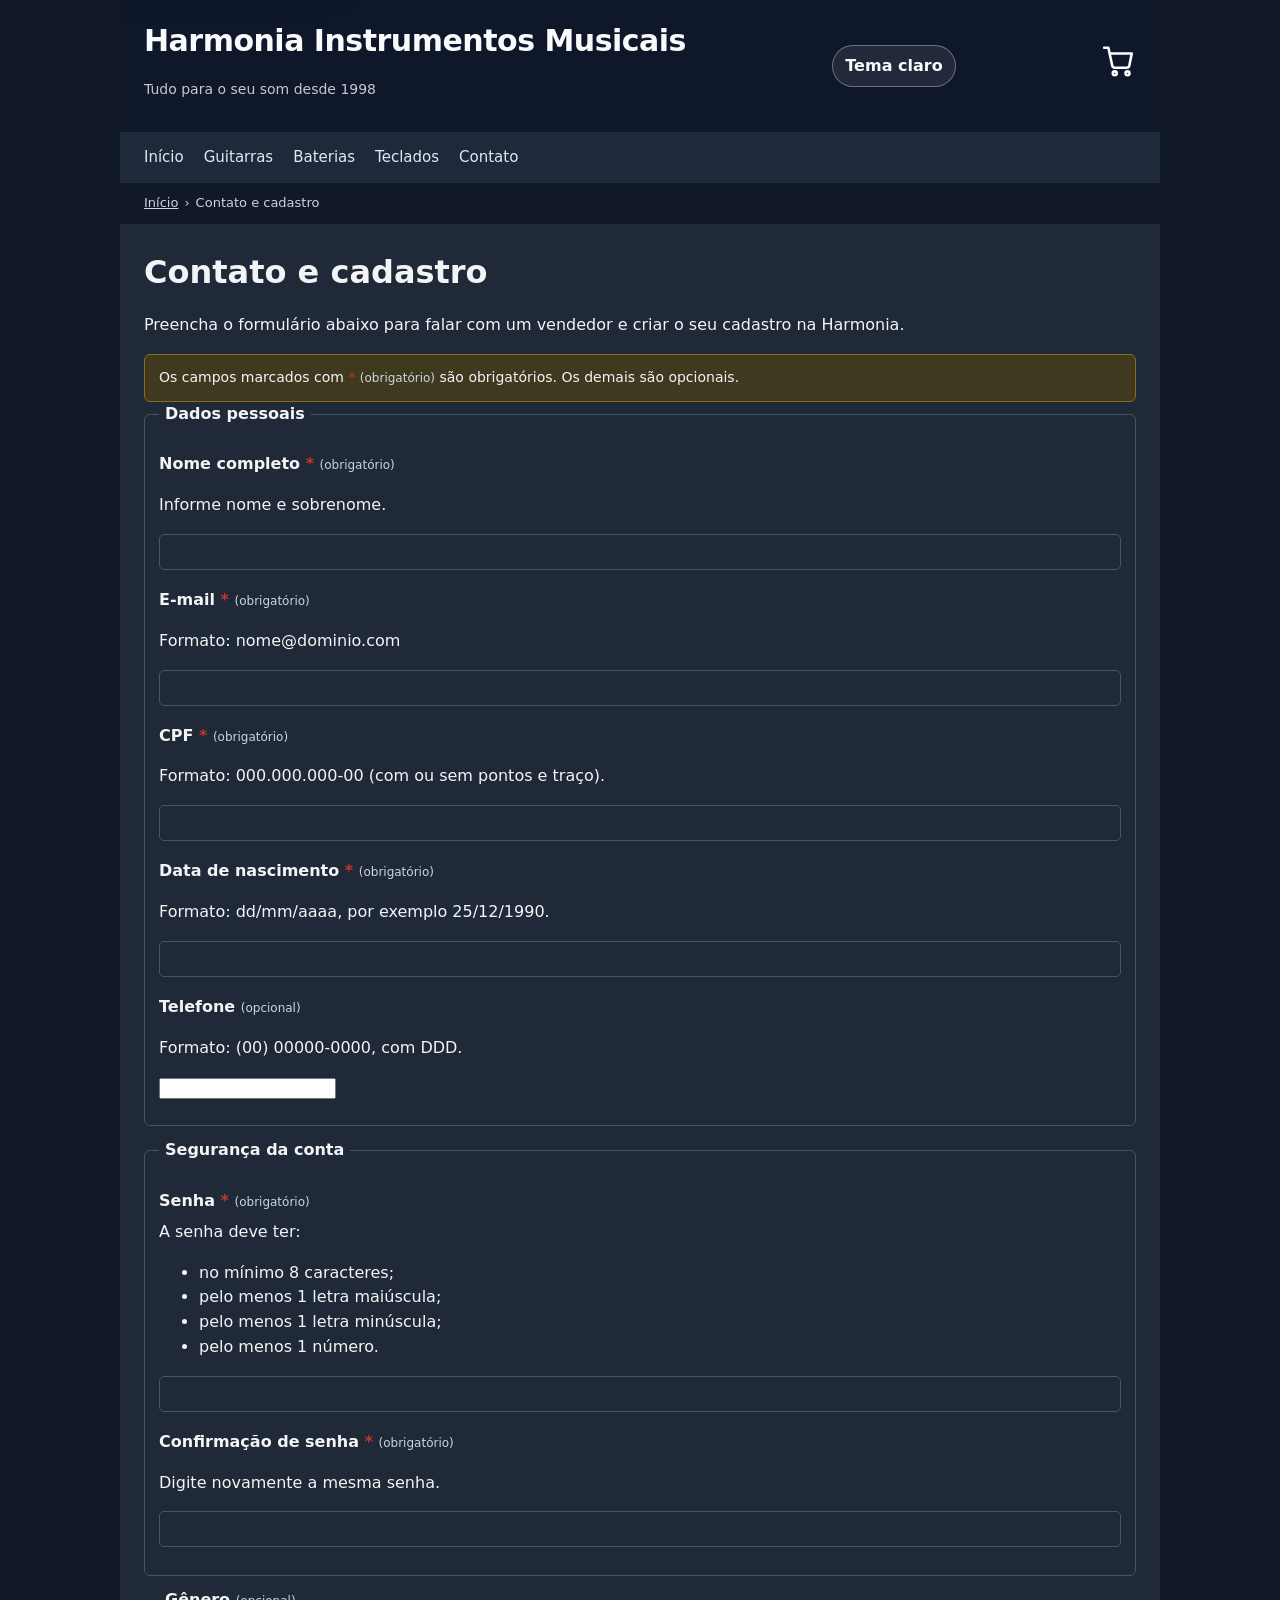
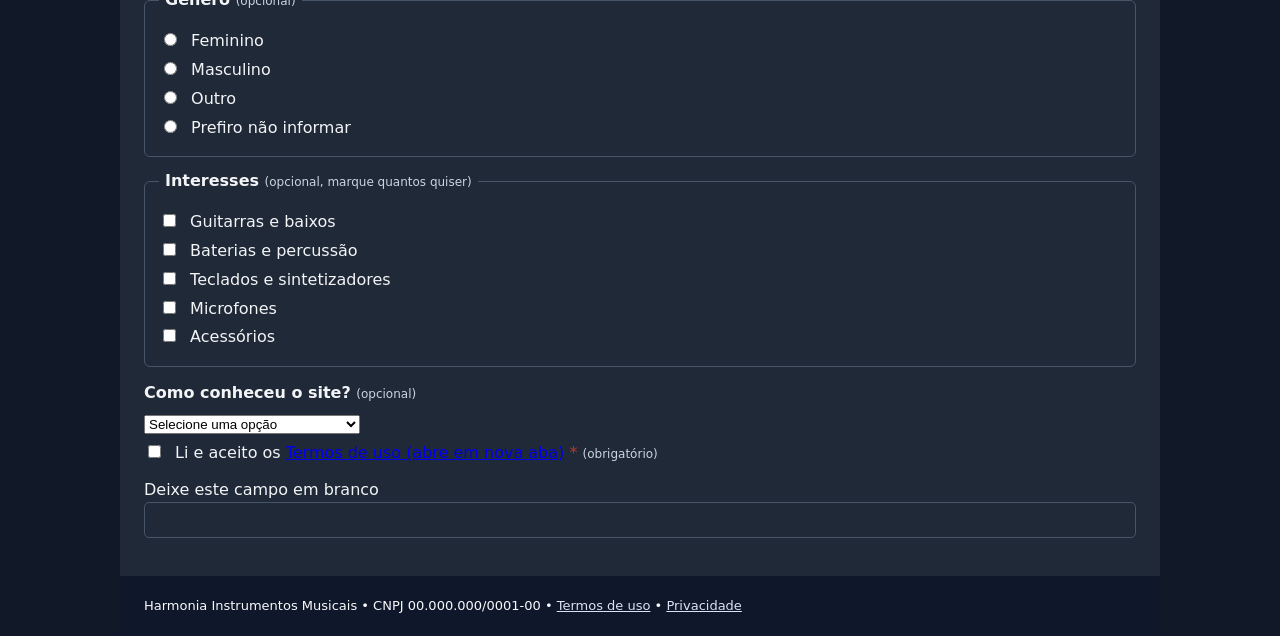
==== contato.html @ 64e6c0ec "Adiciona campo anti-spam honeypot inerte" ====
<!DOCTYPE html>
<html lang="pt-br">
<head>
<meta charset="utf-8">
<meta name="viewport" content="width=device-width, initial-scale=1">
<title>Contato e cadastro – Harmonia Instrumentos Musicais</title>
<link rel="stylesheet" href="style.css">
</head>
<body>
<a class="skip-link" href="#conteudo">Pular para o conteúdo principal</a>

<div class="wrap">

  <header id="topo">
    <div class="topo-flex">
      <div>
        <p class="titulo-principal">Harmonia Instrumentos Musicais</p>
        <p class="subtitulo">Tudo para o seu som desde 1998</p>
      </div>
      <input type="checkbox" id="theme-toggle" class="theme-switch-input" aria-label="Alternar tema da página" checked>
      <label for="theme-toggle" class="theme-toggle">
        <span class="theme-label-light">Tema escuro</span>
        <span class="theme-label-dark">Tema claro</span>
      </label>
      <a href="carrinho.html" aria-label="Ver carrinho de compras">
        <img src="data:image/svg+xml,%3Csvg%20xmlns%3D%22http%3A%2F%2Fwww.w3.org%2F2000%2Fsvg%22%20viewBox%3D%220%200%2024%2024%22%20fill%3D%22none%22%20stroke%3D%22%23ffffff%22%20stroke-width%3D%221.8%22%20stroke-linecap%3D%22round%22%20stroke-linejoin%3D%22round%22%3E%3Ccircle%20cx%3D%229%22%20cy%3D%2220%22%20r%3D%221.4%22%2F%3E%3Ccircle%20cx%3D%2218%22%20cy%3D%2220%22%20r%3D%221.4%22%2F%3E%3Cpath%20d%3D%22M1.5%202h3l2.7%2012.4a2%202%200%200%200%202%201.6h8.1a2%202%200%200%200%202-1.6L21%206H6%22%2F%3E%3C%2Fsvg%3E" width="34" height="34" alt="">
      </a>
    </div>
  </header>

  <nav id="menu" aria-label="Menu principal">
    <ul>
      <li><a href="index.html">Início</a></li>
      <li><a href="guitarras.html">Guitarras</a></li>
      <li><a href="baterias.html">Baterias</a></li>
      <li><a href="teclados.html">Teclados</a></li>
      <li><a href="contato.html" aria-current="page">Contato</a></li>
    </ul>
  </nav>

  <nav id="trilha" aria-label="Trilha de navegação">
    <ol>
      <li><a href="index.html">Início</a></li>
      <li aria-current="page">Contato e cadastro</li>
    </ol>
  </nav>

  <div id="miolo">

    <main id="conteudo" tabindex="-1">

      <h1 class="titulo-loja">Contato e cadastro</h1>

      <p>Preencha o formulário abaixo para falar com um vendedor e criar o seu cadastro na Harmonia.</p>

      <div class="aviso">Os campos marcados com <span class="marcador-obrigatorio" aria-hidden="true">*</span> <span class="obrigatorio">(obrigatório)</span> são obrigatórios. Os demais são opcionais.</div>

      <!-- Resumo de erros: preenchido por js/validacao.js após uma tentativa de envio -->
      <div id="resumo-erros" class="resumo-erros" role="alert" tabindex="-1"></div>

      <!-- novalidate: a validação é feita por js/validacao.js, com mensagens acessíveis -->
      <form id="form-cadastro" action="/enviar" method="post" novalidate>

        <fieldset>
          <legend>Dados pessoais</legend>

          <div class="campo">
            <label class="rotulo-campo" for="nome">Nome completo <span class="marcador-obrigatorio" aria-hidden="true">*</span> <span class="obrigatorio">(obrigatório)</span></label>
            <p class="dica" id="dica-nome">Informe nome e sobrenome.</p>
            <input type="text" id="nome" name="nome" autocomplete="name" required aria-describedby="dica-nome erro-nome">
            <p class="erro" id="erro-nome" aria-live="polite"></p>
          </div>

          <div class="campo">
            <label class="rotulo-campo" for="email">E-mail <span class="marcador-obrigatorio" aria-hidden="true">*</span> <span class="obrigatorio">(obrigatório)</span></label>
            <p class="dica" id="dica-email">Formato: nome@dominio.com</p>
            <input type="email" id="email" name="email" autocomplete="email" required aria-describedby="dica-email erro-email">
            <p class="erro" id="erro-email" aria-live="polite"></p>
          </div>

          <div class="campo">
            <label class="rotulo-campo" for="cpf">CPF <span class="marcador-obrigatorio" aria-hidden="true">*</span> <span class="obrigatorio">(obrigatório)</span></label>
            <p class="dica" id="dica-cpf">Formato: 000.000.000-00 (com ou sem pontos e traço).</p>
            <input type="text" id="cpf" name="cpf" inputmode="numeric" autocomplete="off" required aria-describedby="dica-cpf erro-cpf">
            <p class="erro" id="erro-cpf" aria-live="polite"></p>
          </div>

          <div class="campo">
            <label class="rotulo-campo" for="nascimento">Data de nascimento <span class="marcador-obrigatorio" aria-hidden="true">*</span> <span class="obrigatorio">(obrigatório)</span></label>
            <p class="dica" id="dica-nascimento">Formato: dd/mm/aaaa, por exemplo 25/12/1990.</p>
            <input type="text" id="nascimento" name="nascimento" inputmode="numeric" autocomplete="bday" required aria-describedby="dica-nascimento erro-nascimento">
            <p class="erro" id="erro-nascimento" aria-live="polite"></p>
          </div>

          <div class="campo">
            <label class="rotulo-campo" for="telefone">Telefone <span class="obrigatorio">(opcional)</span></label>
            <p class="dica" id="dica-telefone">Formato: (00) 00000-0000, com DDD.</p>
            <input type="tel" id="telefone" name="telefone" autocomplete="tel-national" aria-describedby="dica-telefone erro-telefone">
            <p class="erro" id="erro-telefone" aria-live="polite"></p>
          </div>
        </fieldset>

        <fieldset>
          <legend>Segurança da conta</legend>

          <div class="campo">
            <label class="rotulo-campo" for="senha">Senha <span class="marcador-obrigatorio" aria-hidden="true">*</span> <span class="obrigatorio">(obrigatório)</span></label>
            <div class="dica" id="dica-senha">
              A senha deve ter:
              <ul>
                <li>no mínimo 8 caracteres;</li>
                <li>pelo menos 1 letra maiúscula;</li>
                <li>pelo menos 1 letra minúscula;</li>
                <li>pelo menos 1 número.</li>
              </ul>
            </div>
            <input type="password" id="senha" name="senha" autocomplete="new-password" required minlength="8" aria-describedby="dica-senha erro-senha">
            <p class="erro" id="erro-senha" aria-live="polite"></p>
          </div>

          <div class="campo">
            <label class="rotulo-campo" for="confirmar-senha">Confirmação de senha <span class="marcador-obrigatorio" aria-hidden="true">*</span> <span class="obrigatorio">(obrigatório)</span></label>
            <p class="dica" id="dica-confirmar-senha">Digite novamente a mesma senha.</p>
            <input type="password" id="confirmar-senha" name="confirmar-senha" autocomplete="new-password" required aria-describedby="dica-confirmar-senha erro-confirmar-senha">
            <p class="erro" id="erro-confirmar-senha" aria-live="polite"></p>
          </div>
        </fieldset>

        <fieldset>
          <legend>Gênero <span class="obrigatorio">(opcional)</span></legend>
          <div class="campo-opcao">
            <input type="radio" name="genero" id="genero-feminino" value="feminino">
            <label for="genero-feminino">Feminino</label>
          </div>
          <div class="campo-opcao">
            <input type="radio" name="genero" id="genero-masculino" value="masculino">
            <label for="genero-masculino">Masculino</label>
          </div>
          <div class="campo-opcao">
            <input type="radio" name="genero" id="genero-outro" value="outro">
            <label for="genero-outro">Outro</label>
          </div>
          <div class="campo-opcao">
            <input type="radio" name="genero" id="genero-nao-informar" value="nao-informar">
            <label for="genero-nao-informar">Prefiro não informar</label>
          </div>
        </fieldset>

        <fieldset>
          <legend>Interesses <span class="obrigatorio">(opcional, marque quantos quiser)</span></legend>
          <div class="campo-opcao">
            <input type="checkbox" name="interesses" id="interesse-guitarras" value="guitarras">
            <label for="interesse-guitarras">Guitarras e baixos</label>
          </div>
          <div class="campo-opcao">
            <input type="checkbox" name="interesses" id="interesse-baterias" value="baterias">
            <label for="interesse-baterias">Baterias e percussão</label>
          </div>
          <div class="campo-opcao">
            <input type="checkbox" name="interesses" id="interesse-teclados" value="teclados">
            <label for="interesse-teclados">Teclados e sintetizadores</label>
          </div>
          <div class="campo-opcao">
            <input type="checkbox" name="interesses" id="interesse-microfones" value="microfones">
            <label for="interesse-microfones">Microfones</label>
          </div>
          <div class="campo-opcao">
            <input type="checkbox" name="interesses" id="interesse-acessorios" value="acessorios">
            <label for="interesse-acessorios">Acessórios</label>
          </div>
        </fieldset>

        <div class="campo">
          <label class="rotulo-campo" for="origem">Como conheceu o site? <span class="obrigatorio">(opcional)</span></label>
          <select id="origem" name="origem">
            <option value="">Selecione uma opção</option>
            <option value="busca">Pesquisa na internet</option>
            <option value="redes-sociais">Redes sociais</option>
            <option value="indicacao">Indicação de amigo ou professor</option>
            <option value="loja-fisica">Loja física</option>
            <option value="outro">Outro</option>
          </select>
        </div>

        <div class="campo campo-termos">
          <div class="campo-opcao">
            <input type="checkbox" name="termos" id="termos" value="aceito" required aria-describedby="erro-termos">
            <label for="termos">Li e aceito os <a href="termos.html" target="_blank" rel="noopener">Termos de uso (abre em nova aba)</a> <span class="marcador-obrigatorio" aria-hidden="true">*</span> <span class="obrigatorio">(obrigatório)</span></label>
          </div>
          <p class="erro" id="erro-termos" aria-live="polite"></p>
        </div>

        <!-- Honeypot anti-spam: fora da tela, inerte (sem foco nem leitura por tecnologia assistiva).
             Pessoas nunca o preenchem; robôs costumam preencher. Se vier preenchido, o envio é descartado. -->
        <div class="campo-armadilha" aria-hidden="true" inert>
          <label for="website">Deixe este campo em branco</label>
          <input type="text" id="website" name="website" tabindex="-1" autocomplete="off">
        </div>

        <!-- PRÓXIMOS BLOCOS DO FORMULÁRIO -->

      </form>

    </main>

  </div>

  <footer id="rodape">
    Harmonia Instrumentos Musicais &bull; CNPJ 00.000.000/0001-00 &bull;
    <a href="termos.html">Termos de uso</a> &bull;
    <a href="privacidade.html">Privacidade</a>
  </footer>

</div>

</body>
</html>
---- style.css ----
:root {
    --bg: #111827;
    --surface: #1f2937;
    --surface-alt: #0f172a;
    --surface-muted: #111827;
    --header-bg: #0f172a;
    --header-text: #f8fafc;
    --nav-bg: #1e293b;
    --nav-text: #e2e8f0;
    --text: #f3f4f6;
    --text-soft: #cbd5e1;
    --border: #334155;
    --border-strong: #475569;
    --accent: #dbeafe;
    --button-bg: #ef4444;
    --button-text: #ffffff;
    --warning-bg: #3f3a1f;
    --warning-border: #8a6a1d;
    --focus-ring: #fbbf24;
    --shadow: rgba(15, 23, 42, 0.5);
    --banner-bg: linear-gradient(135deg, #172554 0%, #1e3a8a 100%);
    --banner-text: #eff6ff;
    --carrossel-bg: #162236;
    --carrossel-card: rgba(15, 23, 42, 0.7);
  }

  body:not(:has(#theme-toggle:checked)) {
    --bg: #f6f6f8;
    --surface: #ffffff;
    --surface-alt: #f2f4f9;
    --surface-muted: #eef0f5;
    --header-bg: #1f2a44;
    --header-text: #ffffff;
    --nav-bg: #2c3a5e;
    --nav-text: #ffffff;
    --text: #1c1c1e;
    --text-soft: #5b6478;
    --border: #d9dee9;
    --border-strong: #c3c9d6;
    --accent: #1f2a44;
    --button-bg: #c0392b;
    --button-text: #ffffff;
    --warning-bg: #fff8e1;
    --warning-border: #f0dfa8;
    --focus-ring: #ffbf47;
    --shadow: rgba(31, 42, 68, 0.18);
    --banner-bg: linear-gradient(135deg, #dfe8ff 0%, #c7d9ff 100%);
    --banner-text: #1f2a44;
    --carrossel-bg: #eff4ff;
    --carrossel-card: rgba(255, 255, 255, 0.75);
  }

  * { box-sizing: border-box; }
  html { scroll-behavior: smooth; }
  body {
    margin:0;
    font-family: system-ui, "Segoe UI", Arial, sans-serif;
    color: var(--text);
    background: var(--bg);
    line-height:1.55;
  }
  .wrap { max-width: 1040px; margin: 0 auto; background: var(--surface); box-shadow: 0 0 0 1px rgba(0, 0, 0, 0.04); }

  .skip-link {
    position: absolute;
    left: 16px;
    top: 16px;
    z-index: 1000;
    padding: 12px 18px;
    border-radius: 8px;
    background: var(--surface);
    color: var(--accent);
    font-weight: 700;
    text-decoration: none;
    transform: translateY(-180%);
    transition: transform 0.2s ease;
    box-shadow: 0 12px 24px var(--shadow);
  }
  .skip-link:focus {
    transform: translateY(0);
    outline: 3px solid var(--focus-ring);
    outline-offset: 3px;
  }

  header#topo { background: var(--header-bg); color: var(--header-text); padding:18px 24px; }
  .topo-flex { display:flex; justify-content:space-between; align-items:center; flex-wrap:wrap; gap:10px; }
  .titulo-principal { font-size: 30px; font-weight: 800; letter-spacing:-.5px; margin:0; }
  .subtitulo { color: var(--header-text); opacity: 0.78; font-size:14px; }
  .theme-switch-input {
    position: absolute;
    opacity: 0;
    pointer-events: none;
  }

  .theme-toggle {
    display: inline-flex;
    align-items: center;
    justify-content: center;
    border: 1px solid rgba(255,255,255,0.35);
    background: rgba(255,255,255,0.08);
    color: var(--header-text);
    border-radius: 999px;
    padding: 8px 12px;
    font-weight: 600;
    cursor: pointer;
    min-width: 120px;
  }

  .theme-label-light,
  .theme-label-dark {
    display: inline;
  }

  .theme-toggle .theme-label-dark,
  body:has(#theme-toggle:checked) .theme-toggle .theme-label-light {
    display: none;
  }

  body:has(#theme-toggle:checked) .theme-toggle .theme-label-dark,
  body:not(:has(#theme-toggle:checked)) .theme-toggle .theme-label-light {
    display: inline;
  }

  nav#menu { background: var(--nav-bg); padding:10px 24px; }
  nav#menu ul { list-style:none; margin:0; padding:0; display:flex; flex-wrap:wrap; }
  nav#menu li { margin-right:20px; }
  nav#menu a { color: var(--nav-text); text-decoration:none; font-size:15px; display:inline-block; padding:4px 0; }
  nav#menu a:hover { text-decoration:underline; }

  nav#trilha { padding:10px 24px; font-size:13px; color: var(--text-soft); background: var(--surface-muted); }
  nav#trilha ol { list-style:none; display:flex; flex-wrap:wrap; gap:6px; margin:0; padding:0; }
  nav#trilha li:not(:last-child)::after { content:"›"; margin-left:6px; }
  nav#trilha a { color: var(--text-soft); }

  #miolo { display:flex; gap:28px; padding:24px; align-items:flex-start; }
  main#conteudo { flex:1 1 auto; min-width:0; }
  main#conteudo:focus { outline: 3px solid var(--focus-ring); outline-offset: 3px; }
  aside.lateral { flex:0 0 250px; background: var(--surface-alt); border:1px solid var(--border); padding:16px; border-radius:8px; font-size:14px; }

  .titulo-loja { font-size:32px; font-weight:800; margin:0 0 6px; }
  h2, h3 { margin: 26px 0 10px; }
  h2 { font-size:21px; font-weight:800; }
  h3 { font-size:17px; font-weight:700; }
  .categoria-destaque { font-size:32px; font-weight:700; margin:26px 0 10px; }
  aside.lateral h2 { font-size:16px; margin-top:0; }

  .banner {
    background: var(--banner-bg);
    color: var(--banner-text);
    border-radius: 12px;
    padding: 20px 22px;
    margin: 0 0 22px;
    box-shadow: 0 14px 30px var(--shadow);
    animation: fadeIn 0.8s ease;
  }
  .banner .eyebrow { margin:0 0 6px; font-size:12px; font-weight:800; letter-spacing:0.08em; text-transform: uppercase; }
  .banner h2 { margin: 0 0 8px; font-size: clamp(1.5rem, 2vw, 2.2rem); }
  .banner p { margin: 0; }

  .carrossel {
    background: var(--carrossel-bg);
    border: 1px solid var(--border);
    border-radius: 12px;
    padding: 18px;
    margin: 24px 0;
  }
  .slide-radio {
    position: absolute;
    opacity: 0;
    pointer-events: none;
  }
  .carrossel-track { position: relative; min-height: 200px; }
  .slide {
    display: none;
    background: var(--carrossel-card);
    border: 1px solid var(--border);
    border-radius: 10px;
    padding: 18px;
    min-height: 160px;
  }
  .slide h3 { margin-top:0; }
  .carrossel-controles {
    display: flex;
    justify-content: space-between;
    gap: 10px;
    margin-top: 14px;
  }
  .carrossel-btn {
    flex: 1;
    border: 1px solid var(--border-strong);
    background: transparent;
    color: var(--text);
    border-radius: 999px;
    padding: 8px 12px;
    font-weight: 600;
    cursor: pointer;
    text-align: center;
  }

  #slide-1:checked ~ .carrossel-track .slide-1,
  #slide-2:checked ~ .carrossel-track .slide-2,
  #slide-3:checked ~ .carrossel-track .slide-3 {
    display: block;
  }

  #slide-1:checked ~ .carrossel-controles label[for="slide-1"],
  #slide-2:checked ~ .carrossel-controles label[for="slide-2"],
  #slide-3:checked ~ .carrossel-controles label[for="slide-3"] {
    background: var(--button-bg);
    color: var(--button-text);
    border-color: var(--button-bg);
  }

  .cartao {
    border:1px solid var(--border);
    border-radius:8px;
    padding:14px;
    margin:10px 0;
    background: var(--surface);
    transition: transform 0.25s ease, box-shadow 0.25s ease;
  }
  .cartao:hover, .cartao:focus-within {
    transform: scale(1.02);
    box-shadow: 0 8px 20px var(--shadow);
  }

  .botao {
    display:inline-block;
    background: var(--button-bg);
    color: var(--button-text);
    padding:9px 16px;
    border-radius:6px;
    cursor:pointer;
    font-weight:600;
    font-size:14px;
    text-decoration:none;
  }
  button.botao { font-family:inherit; border:none; -webkit-appearance:none; appearance:none; }

  table { border-collapse: collapse; width:100%; margin:14px 0; font-size:14px; }
  caption { caption-side: top; text-align:left; font-weight:700; margin-bottom:8px; }
  th, td { border:1px solid var(--border); padding:9px 11px; text-align:left; font-weight:400; }
  .cab { background: var(--surface-muted); font-weight:700; }

  .lista-simples { list-style:none; margin:0; padding:0; }
  .lista-simples li { margin:4px 0; }

  fieldset { border:1px solid var(--border-strong); border-radius:6px; padding:12px 14px; margin:0 0 12px; }
  legend { font-weight:600; padding:0 6px; }
  .rotulo-campo { display:block; font-weight:600; margin:14px 0 6px; }
  .obrigatorio { font-weight:400; color: var(--text-soft); font-size:12px; }
  .marcador-obrigatorio { color: #c0392b; }
  .campo-opcao { margin:4px 0; }
  .campo-opcao label { margin-left:6px; }

  input[type=text], input[type=email], input[type=password] {
    width:100%;
    padding:9px;
    border:1px solid var(--border-strong);
    border-radius:5px;
    margin-bottom:4px;
    font-size:14px;
    background: var(--surface);
    color: var(--text);
  }
  .erro { color:#c0392b; font-size:13px; margin:0 0 12px; }

  footer#rodape { background: var(--header-bg); color: var(--header-text); padding:20px 24px; font-size:13px; margin-top:10px; }
  footer#rodape a { color: #dbe2f2; }

  .aviso { background: var(--warning-bg); border:1px solid var(--warning-border); padding:12px 14px; border-radius:6px; font-size:14px; }

  .promo-final {
    position: relative;
    margin: 28px 24px 16px;
    padding: 28px 24px;
    border-radius: 18px;
    background: linear-gradient(135deg, rgba(239, 68, 68, 0.12), rgba(59, 130, 246, 0.14));
    border: 1px solid var(--border-strong);
    box-shadow: 0 14px 30px var(--shadow);
    overflow: hidden;
    animation: fadeInBanner 1.2s ease-in-out;
    transition: transform 0.25s ease, box-shadow 0.25s ease, border-color 0.25s ease;
  }

  .promo-final::before {
    content: "";
    position: absolute;
    inset: 0;
    background: linear-gradient(120deg, transparent 0%, rgba(255,255,255,0.12) 50%, transparent 100%);
    transform: translateX(-100%);
    animation: shimmer 3s ease-in-out infinite;
  }

  .promo-final:hover,
  .promo-final:focus-within {
    transform: translateY(-3px);
    box-shadow: 0 18px 34px var(--shadow);
    border-color: var(--focus-ring);
  }

  .promo-final__tag {
    margin: 0 0 10px;
    font-size: 12px;
    letter-spacing: 0.08em;
    text-transform: uppercase;
    font-weight: 800;
    color: var(--accent);
  }

  .promo-final h2 {
    margin: 0 0 10px;
    font-size: clamp(1.3rem, 2vw, 2rem);
  }

  .promo-final p {
    margin: 0 0 18px;
    color: var(--text-soft);
  }

  .promo-final__cta {
    display: inline-block;
    padding: 12px 20px;
    border-radius: 999px;
    background: var(--button-bg);
    color: var(--button-text);
    text-decoration: none;
    font-weight: 700;
    transition: transform 0.2s ease, filter 0.2s ease;
  }

  .promo-final__cta:hover,
  .promo-final__cta:focus-visible {
    transform: scale(1.04);
    filter: brightness(1.08);
  }

  a:focus-visible, button:focus-visible, input:focus-visible {
    outline: 3px solid var(--focus-ring);
    outline-offset: 2px;
  }

  @keyframes fadeIn {
    from { opacity: 0; transform: translateY(12px); }
    to { opacity: 1; transform: translateY(0); }
  }

  @keyframes fadeInBanner {
    0% { opacity: 0; transform: translateY(16px); }
    100% { opacity: 1; transform: translateY(0); }
  }

  @keyframes shimmer {
    0% { transform: translateX(-100%); }
    50% { transform: translateX(100%); }
    100% { transform: translateX(100%); }
  }

  @media (prefers-reduced-motion: reduce) {
    html { scroll-behavior: auto; }
    *, *::before, *::after {
      animation-duration: 0.01ms !important;
      animation-iteration-count: 1 !important;
      transition-duration: 0.01ms !important;
      scroll-behavior: auto !important;
    }
    .skip-link { transition: none; }
    .cartao:hover, .cartao:focus-within { transform: none; }
  }
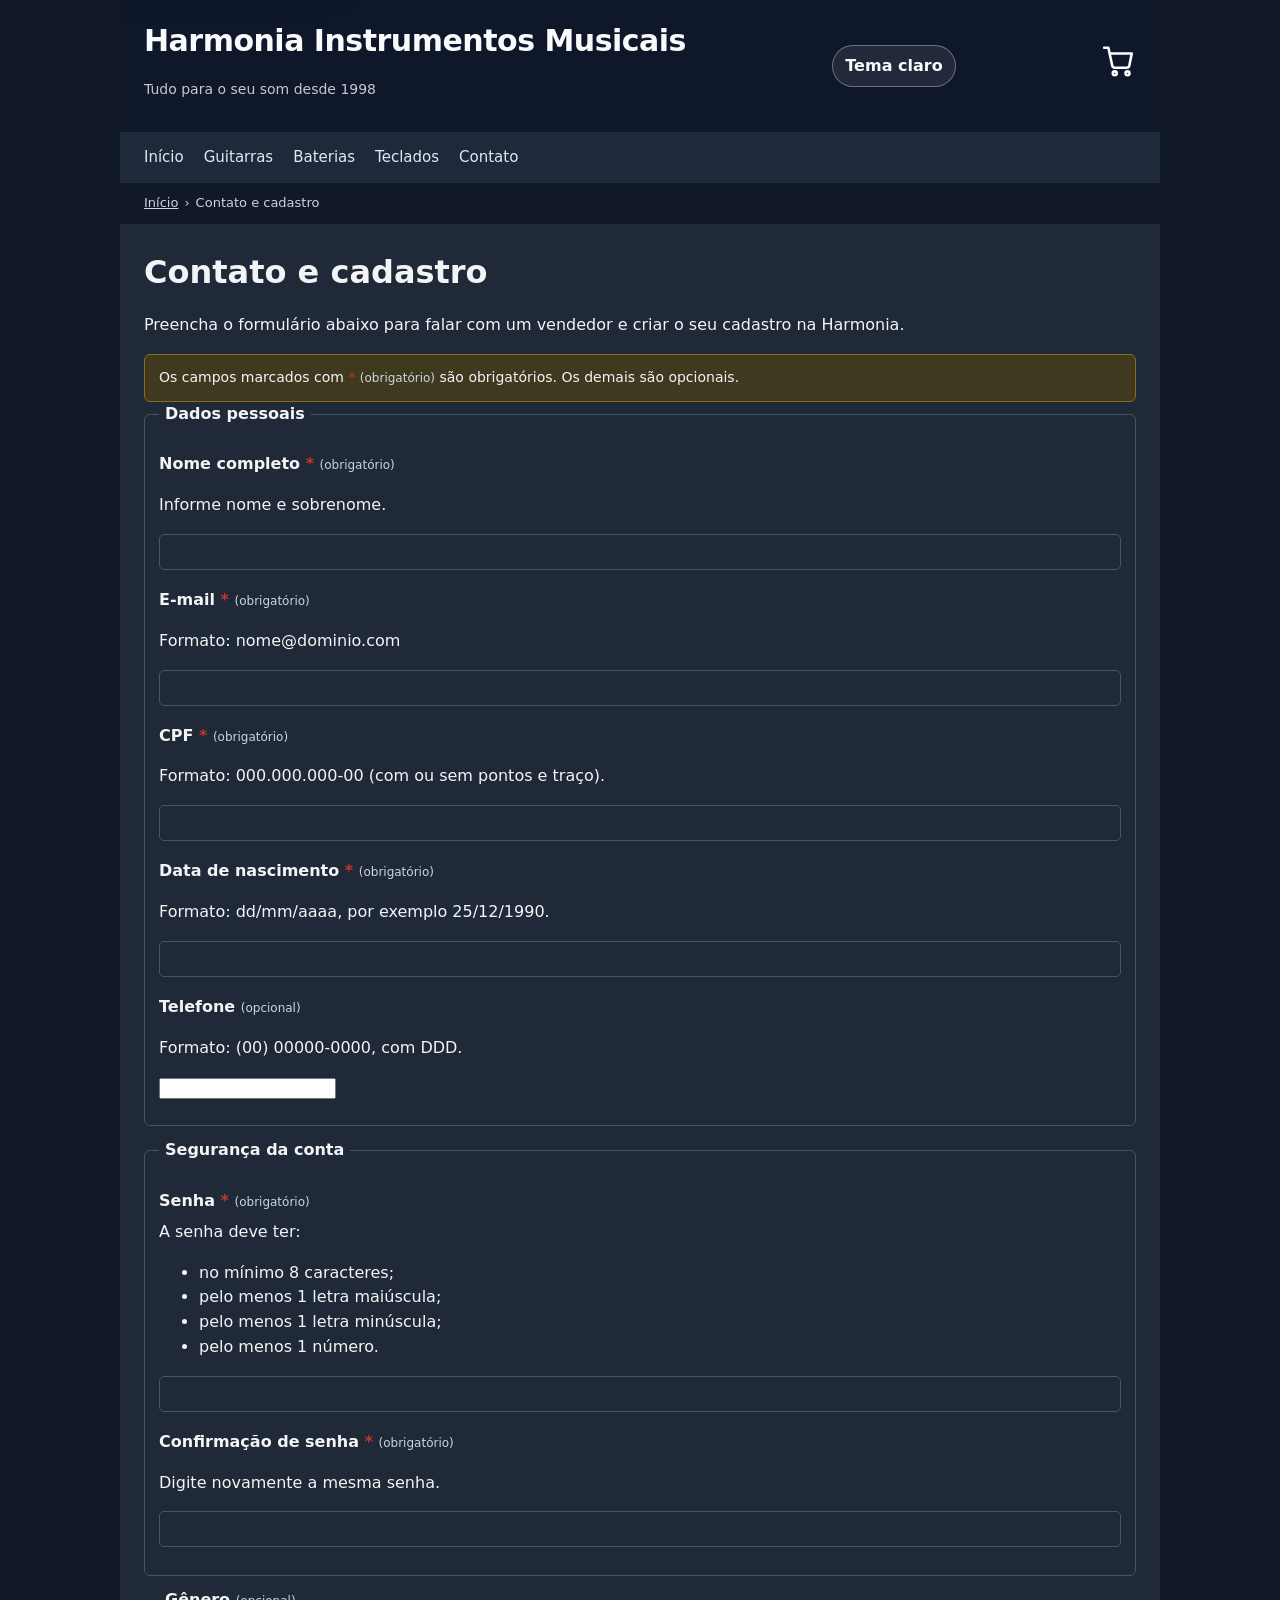
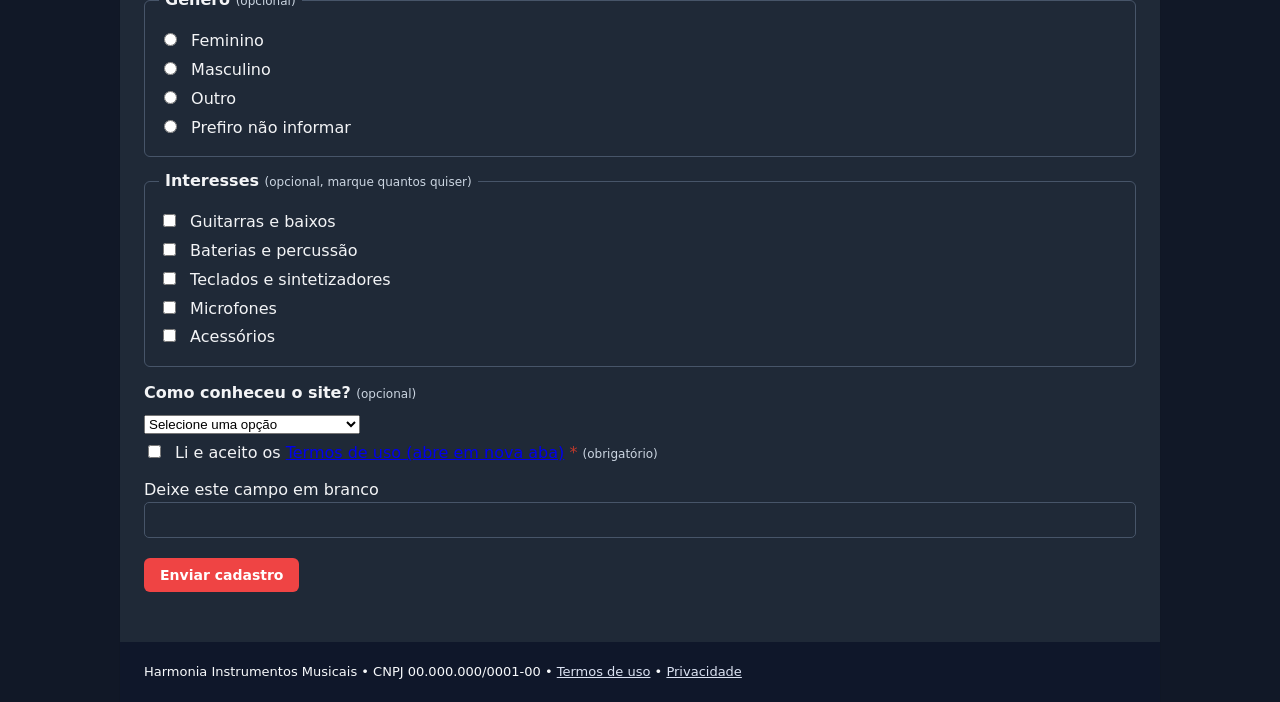
==== commit 93f86b2c: "Adiciona botao de envio, mensagem de sucesso e referencia a js/validacao.js" ====
--- a/contato.html
+++ b/contato.html
@@ -197,7 +197,10 @@
           <input type="text" id="website" name="website" tabindex="-1" autocomplete="off">
         </div>
 
-        <!-- PRÓXIMOS BLOCOS DO FORMULÁRIO -->
+        <p><button type="submit" class="botao">Enviar cadastro</button></p>
+
+        <!-- Mensagem de sucesso: região de status, anunciada educadamente -->
+        <p id="msg-sucesso" class="sucesso" role="status"></p>
 
       </form>
 
@@ -213,5 +216,6 @@
 
 </div>
 
+<script src="js/validacao.js" defer></script>
 </body>
 </html>
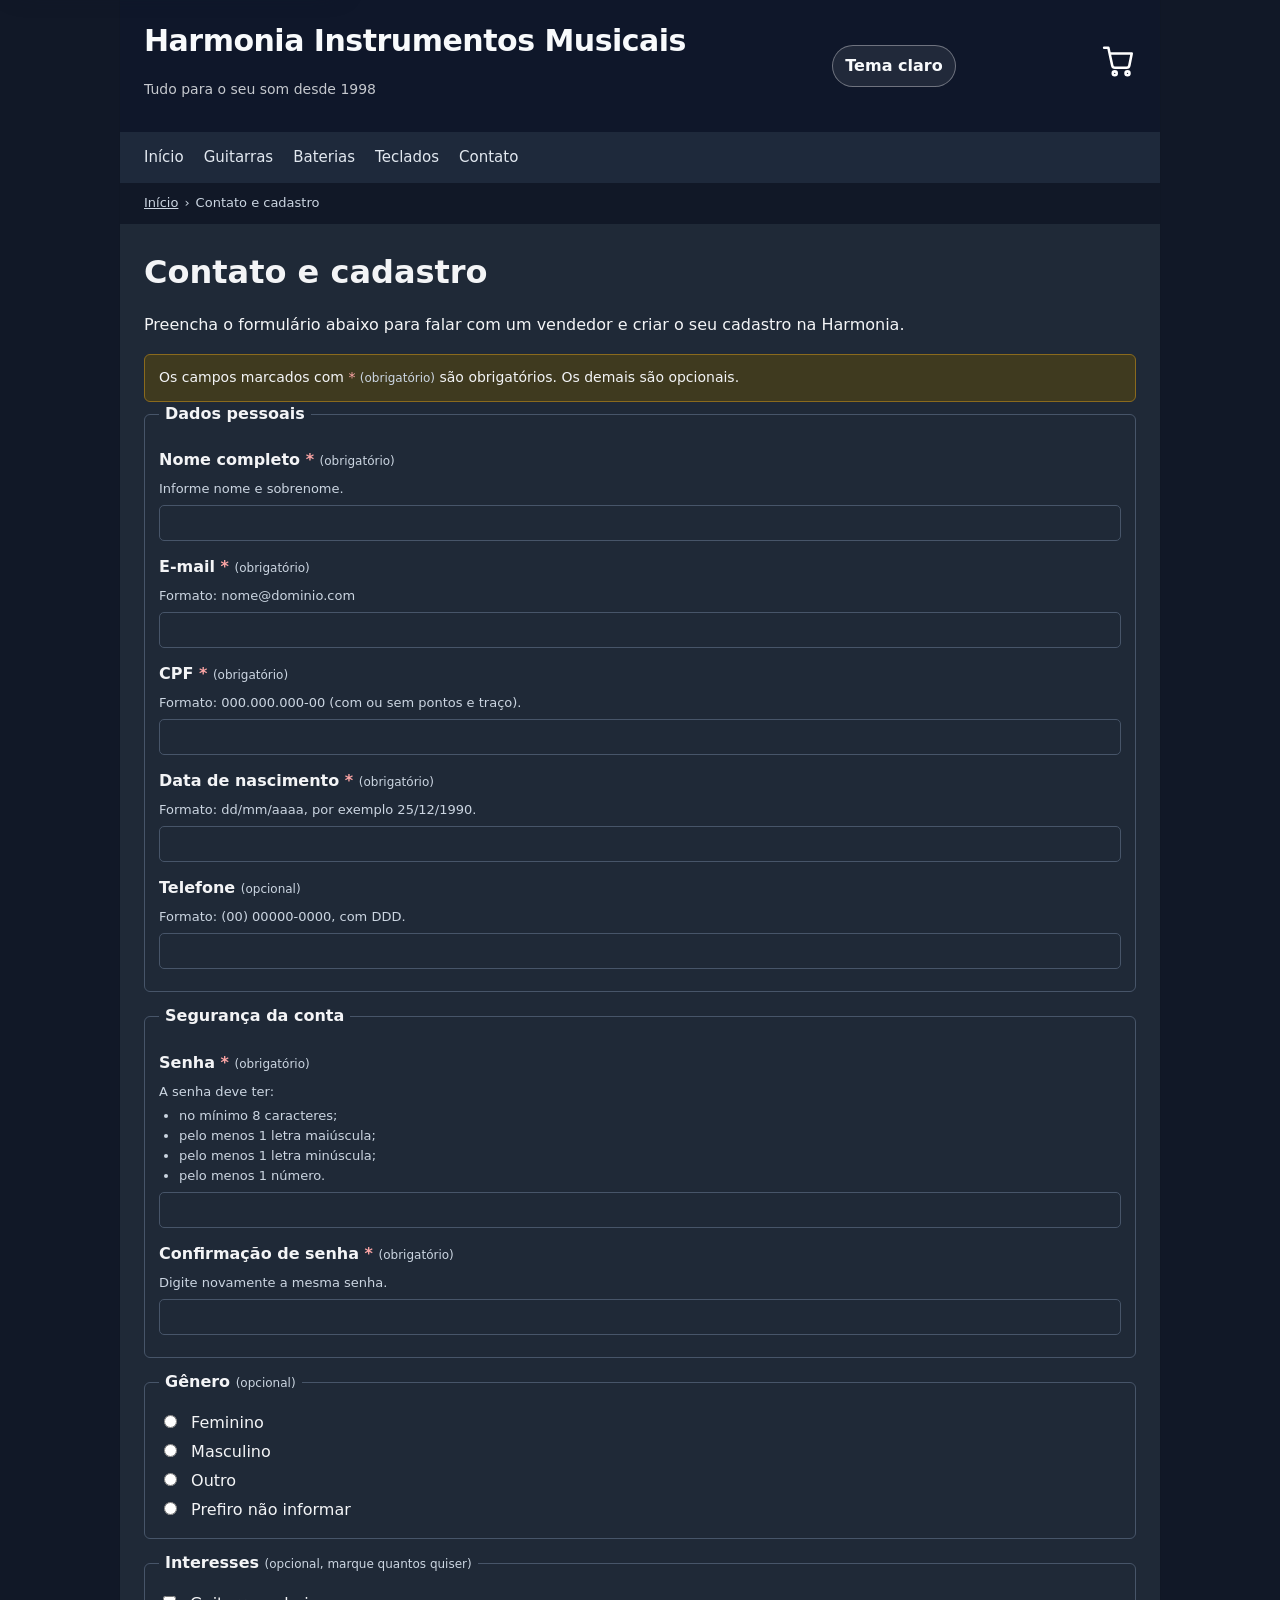
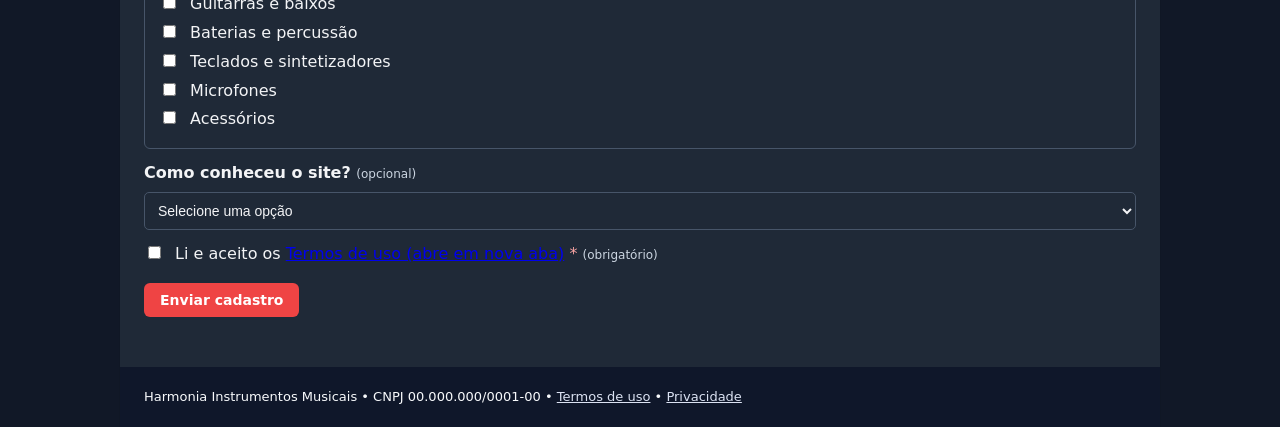
==== commit 9a2a00d8: "Corrige nome duplicado dos checkboxes de interesses (interesses[])" ====
--- a/contato.html
+++ b/contato.html
@@ -95,7 +95,7 @@
           <div class="campo">
             <label class="rotulo-campo" for="telefone">Telefone <span class="obrigatorio">(opcional)</span></label>
             <p class="dica" id="dica-telefone">Formato: (00) 00000-0000, com DDD.</p>
-            <input type="tel" id="telefone" name="telefone" autocomplete="tel-national" aria-describedby="dica-telefone erro-telefone">
+            <input type="tel" id="telefone" name="telefone" autocomplete="tel" aria-describedby="dica-telefone erro-telefone">
             <p class="erro" id="erro-telefone" aria-live="polite"></p>
           </div>
         </fieldset>
@@ -149,23 +149,23 @@
         <fieldset>
           <legend>Interesses <span class="obrigatorio">(opcional, marque quantos quiser)</span></legend>
           <div class="campo-opcao">
-            <input type="checkbox" name="interesses" id="interesse-guitarras" value="guitarras">
+            <input type="checkbox" name="interesses[]" id="interesse-guitarras" value="guitarras">
             <label for="interesse-guitarras">Guitarras e baixos</label>
           </div>
           <div class="campo-opcao">
-            <input type="checkbox" name="interesses" id="interesse-baterias" value="baterias">
+            <input type="checkbox" name="interesses[]" id="interesse-baterias" value="baterias">
             <label for="interesse-baterias">Baterias e percussão</label>
           </div>
           <div class="campo-opcao">
-            <input type="checkbox" name="interesses" id="interesse-teclados" value="teclados">
+            <input type="checkbox" name="interesses[]" id="interesse-teclados" value="teclados">
             <label for="interesse-teclados">Teclados e sintetizadores</label>
           </div>
           <div class="campo-opcao">
-            <input type="checkbox" name="interesses" id="interesse-microfones" value="microfones">
+            <input type="checkbox" name="interesses[]" id="interesse-microfones" value="microfones">
             <label for="interesse-microfones">Microfones</label>
           </div>
           <div class="campo-opcao">
-            <input type="checkbox" name="interesses" id="interesse-acessorios" value="acessorios">
+            <input type="checkbox" name="interesses[]" id="interesse-acessorios" value="acessorios">
             <label for="interesse-acessorios">Acessórios</label>
           </div>
         </fieldset>
--- a/style.css
+++ b/style.css
@@ -22,6 +22,10 @@
     --banner-text: #eff6ff;
     --carrossel-bg: #162236;
     --carrossel-card: rgba(15, 23, 42, 0.7);
+    --erro: #fca5a5;
+    --erro-bg: rgba(127, 29, 29, 0.35);
+    --sucesso: #86efac;
+    --sucesso-bg: rgba(20, 83, 45, 0.45);
   }
 
   body:not(:has(#theme-toggle:checked)) {
@@ -48,6 +52,10 @@
     --banner-text: #1f2a44;
     --carrossel-bg: #eff4ff;
     --carrossel-card: rgba(255, 255, 255, 0.75);
+    --erro: #b91c1c;
+    --erro-bg: #fef2f2;
+    --sucesso: #166534;
+    --sucesso-bg: #f0fdf4;
   }
 
   * { box-sizing: border-box; }
@@ -249,11 +257,16 @@
   legend { font-weight:600; padding:0 6px; }
   .rotulo-campo { display:block; font-weight:600; margin:14px 0 6px; }
   .obrigatorio { font-weight:400; color: var(--text-soft); font-size:12px; }
-  .marcador-obrigatorio { color: #c0392b; }
+  .marcador-obrigatorio { color: var(--erro); }
+  .campo { margin-bottom: 6px; }
+  .campo .rotulo-campo { margin-top: 10px; }
+  .dica { color: var(--text-soft); font-size:13px; margin:0 0 6px; }
+  .dica ul { margin:4px 0 0; padding-left:20px; }
+  .campo-termos { margin: 8px 0 14px; }
   .campo-opcao { margin:4px 0; }
   .campo-opcao label { margin-left:6px; }
 
-  input[type=text], input[type=email], input[type=password] {
+  input[type=text], input[type=email], input[type=password], input[type=tel], select {
     width:100%;
     padding:9px;
     border:1px solid var(--border-strong);
@@ -263,7 +276,8 @@
     background: var(--surface);
     color: var(--text);
   }
-  .erro { color:#c0392b; font-size:13px; margin:0 0 12px; }
+  .erro { color: var(--erro); font-size:13px; margin:0 0 12px; font-weight:600; }
+  .erro:empty { margin:0; }
 
   footer#rodape { background: var(--header-bg); color: var(--header-text); padding:20px 24px; font-size:13px; margin-top:10px; }
   footer#rodape a { color: #dbe2f2; }
@@ -335,7 +349,57 @@
     filter: brightness(1.08);
   }
 
-  a:focus-visible, button:focus-visible, input:focus-visible {
+
+  /* ---- Validação acessível: estados de erro ----
+     O erro nunca depende só da cor: há borda mais grossa, o texto "Erro:" na
+     mensagem e o atributo aria-invalid para tecnologia assistiva. */
+  input[aria-invalid="true"], select[aria-invalid="true"] {
+    border: 2px solid var(--erro);
+    padding: 8px;
+  }
+  input[type=checkbox][aria-invalid="true"], input[type=radio][aria-invalid="true"] {
+    outline: 2px solid var(--erro);
+    outline-offset: 2px;
+  }
+
+  /* ---- Resumo de erros no topo do formulário ---- */
+  .resumo-erros { margin: 14px 0; }
+  .resumo-erros:empty { margin: 0; }
+  .resumo-erros .resumo-conteudo {
+    background: var(--erro-bg);
+    border: 2px solid var(--erro);
+    border-radius: 8px;
+    padding: 14px 18px;
+  }
+  .resumo-erros h2 { margin: 0 0 8px; font-size: 18px; color: var(--erro); }
+  .resumo-erros ul { margin: 0; padding-left: 20px; }
+  .resumo-erros li { margin: 4px 0; }
+  .resumo-erros a { color: var(--text); font-weight: 600; }
+  .resumo-erros:focus { outline: 3px solid var(--focus-ring); outline-offset: 3px; }
+
+  /* ---- Mensagem de sucesso ---- */
+  .sucesso { margin: 12px 0 0; }
+  .sucesso:empty { margin: 0; }
+  .sucesso.visivel {
+    background: var(--sucesso-bg);
+    color: var(--sucesso);
+    border: 2px solid var(--sucesso);
+    border-radius: 8px;
+    padding: 12px 16px;
+    font-weight: 600;
+  }
+
+  /* ---- Honeypot: fora da tela (não usar display:none, robôs o ignorariam) ---- */
+  .campo-armadilha {
+    position: absolute;
+    left: -10000px;
+    top: auto;
+    width: 1px;
+    height: 1px;
+    overflow: hidden;
+  }
+
+  a:focus-visible, button:focus-visible, input:focus-visible, select:focus-visible {
     outline: 3px solid var(--focus-ring);
     outline-offset: 2px;
   }
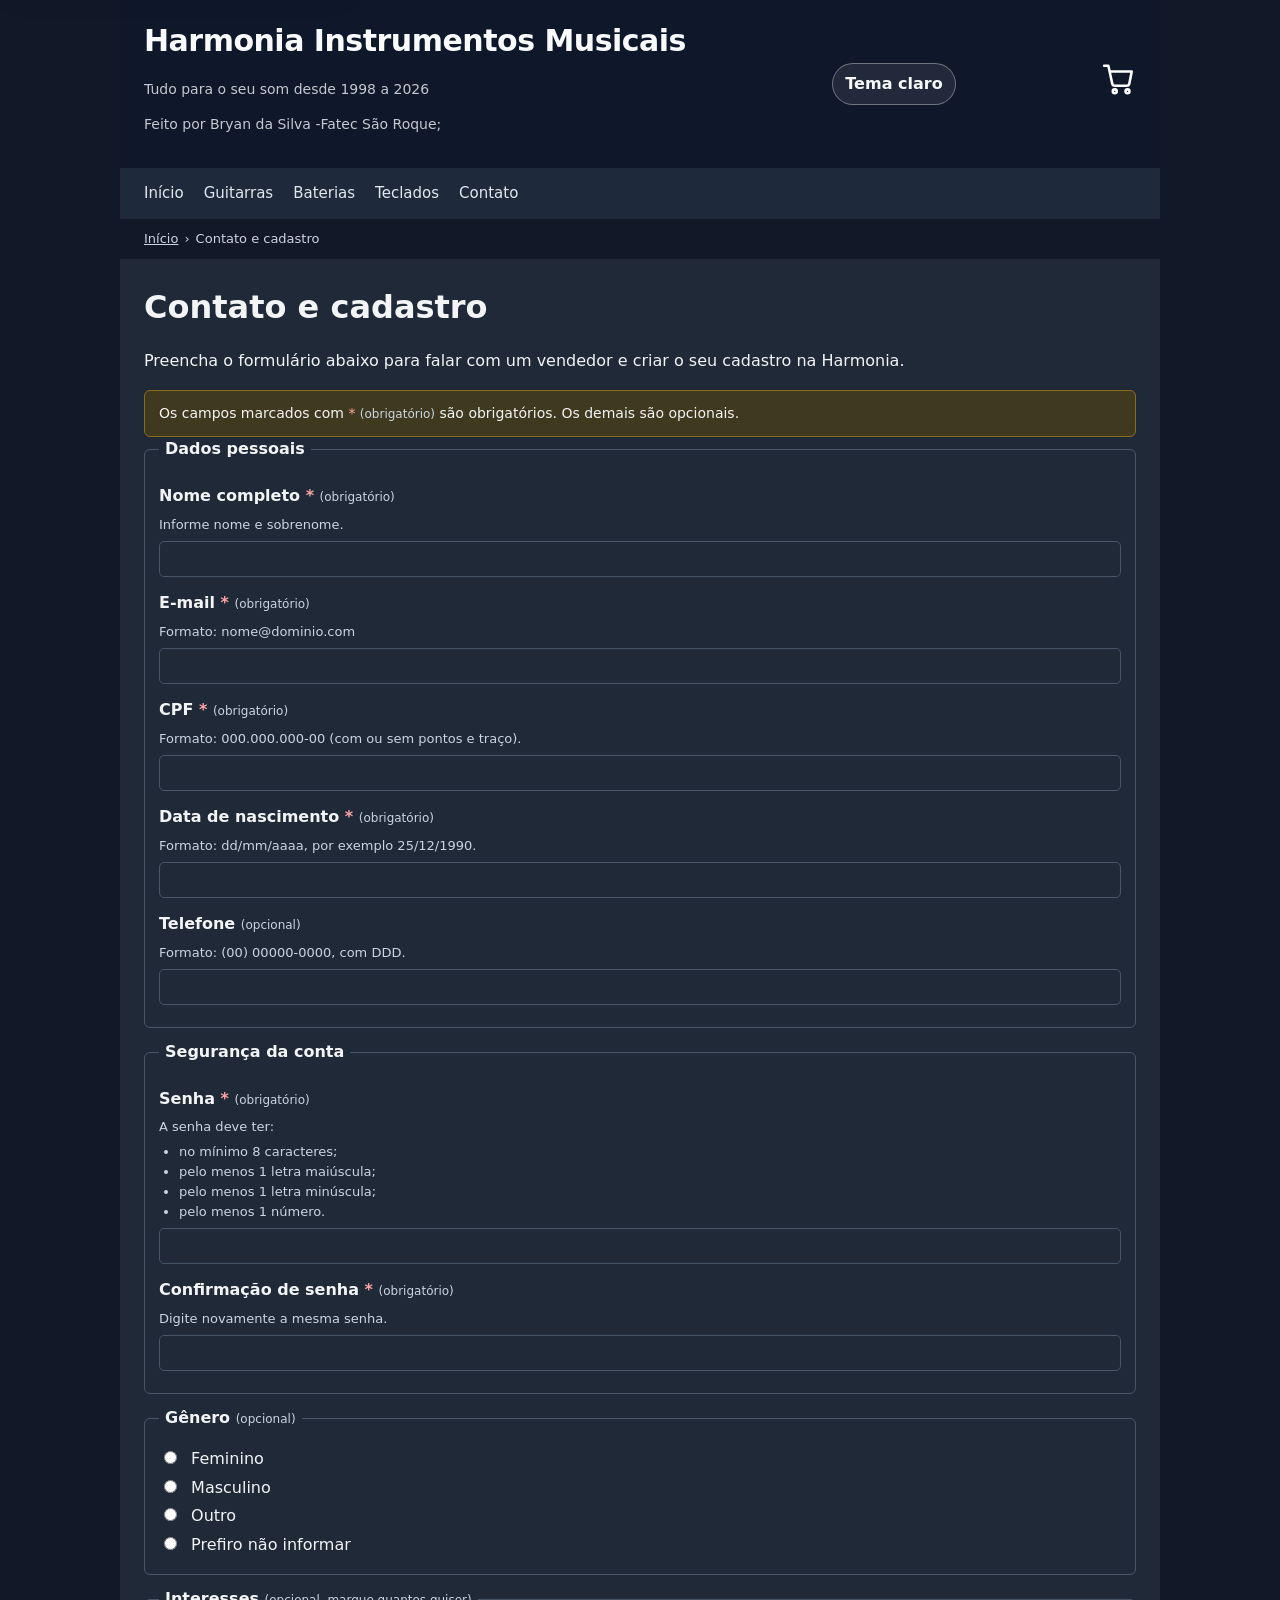
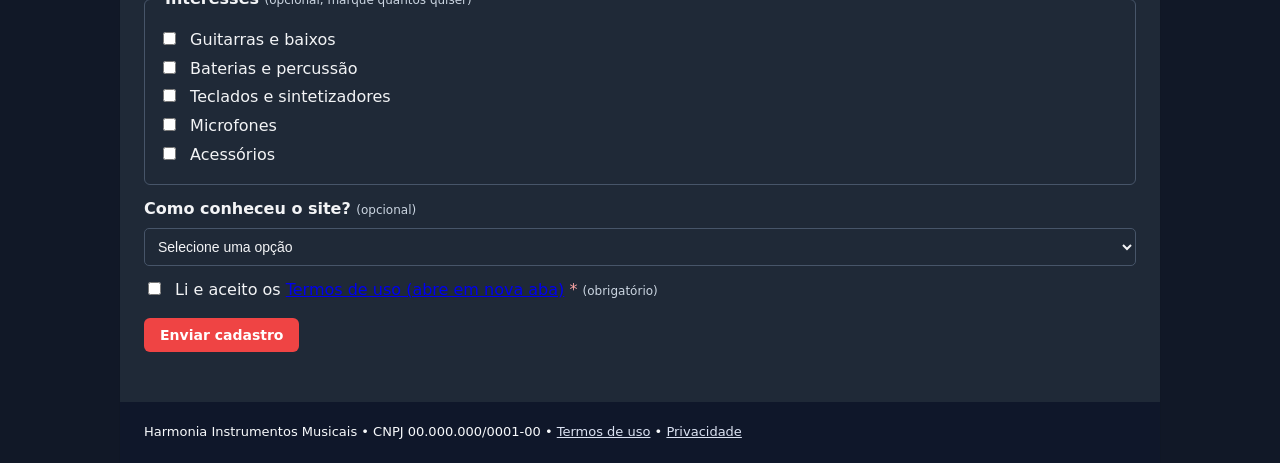
==== commit 928b35a7: "Atualiza página de acessibilidade" ====
--- a/contato.html
+++ b/contato.html
@@ -3,7 +3,7 @@
 <head>
 <meta charset="utf-8">
 <meta name="viewport" content="width=device-width, initial-scale=1">
-<title>Contato e cadastro – Harmonia Instrumentos Musicais</title>
+<title>Contato e cadastro – Harmonia Instrumentos Musicais - Acesso atualizado</title>
 <link rel="stylesheet" href="style.css">
 </head>
 <body>
@@ -15,8 +15,9 @@
     <div class="topo-flex">
       <div>
         <p class="titulo-principal">Harmonia Instrumentos Musicais</p>
-        <p class="subtitulo">Tudo para o seu som desde 1998</p>
-      </div>
+        <p class="subtitulo">Tudo para o seu som desde 1998 a 2026</p>
+        <p class="subtitulo">Feito por Bryan da Silva -Fatec São Roque;</p>
+          </div>
       <input type="checkbox" id="theme-toggle" class="theme-switch-input" aria-label="Alternar tema da página" checked>
       <label for="theme-toggle" class="theme-toggle">
         <span class="theme-label-light">Tema escuro</span>
--- a/style.css
+++ b/style.css
@@ -430,4 +430,4 @@
     }
     .skip-link { transition: none; }
     .cartao:hover, .cartao:focus-within { transform: none; }
-  }+  }
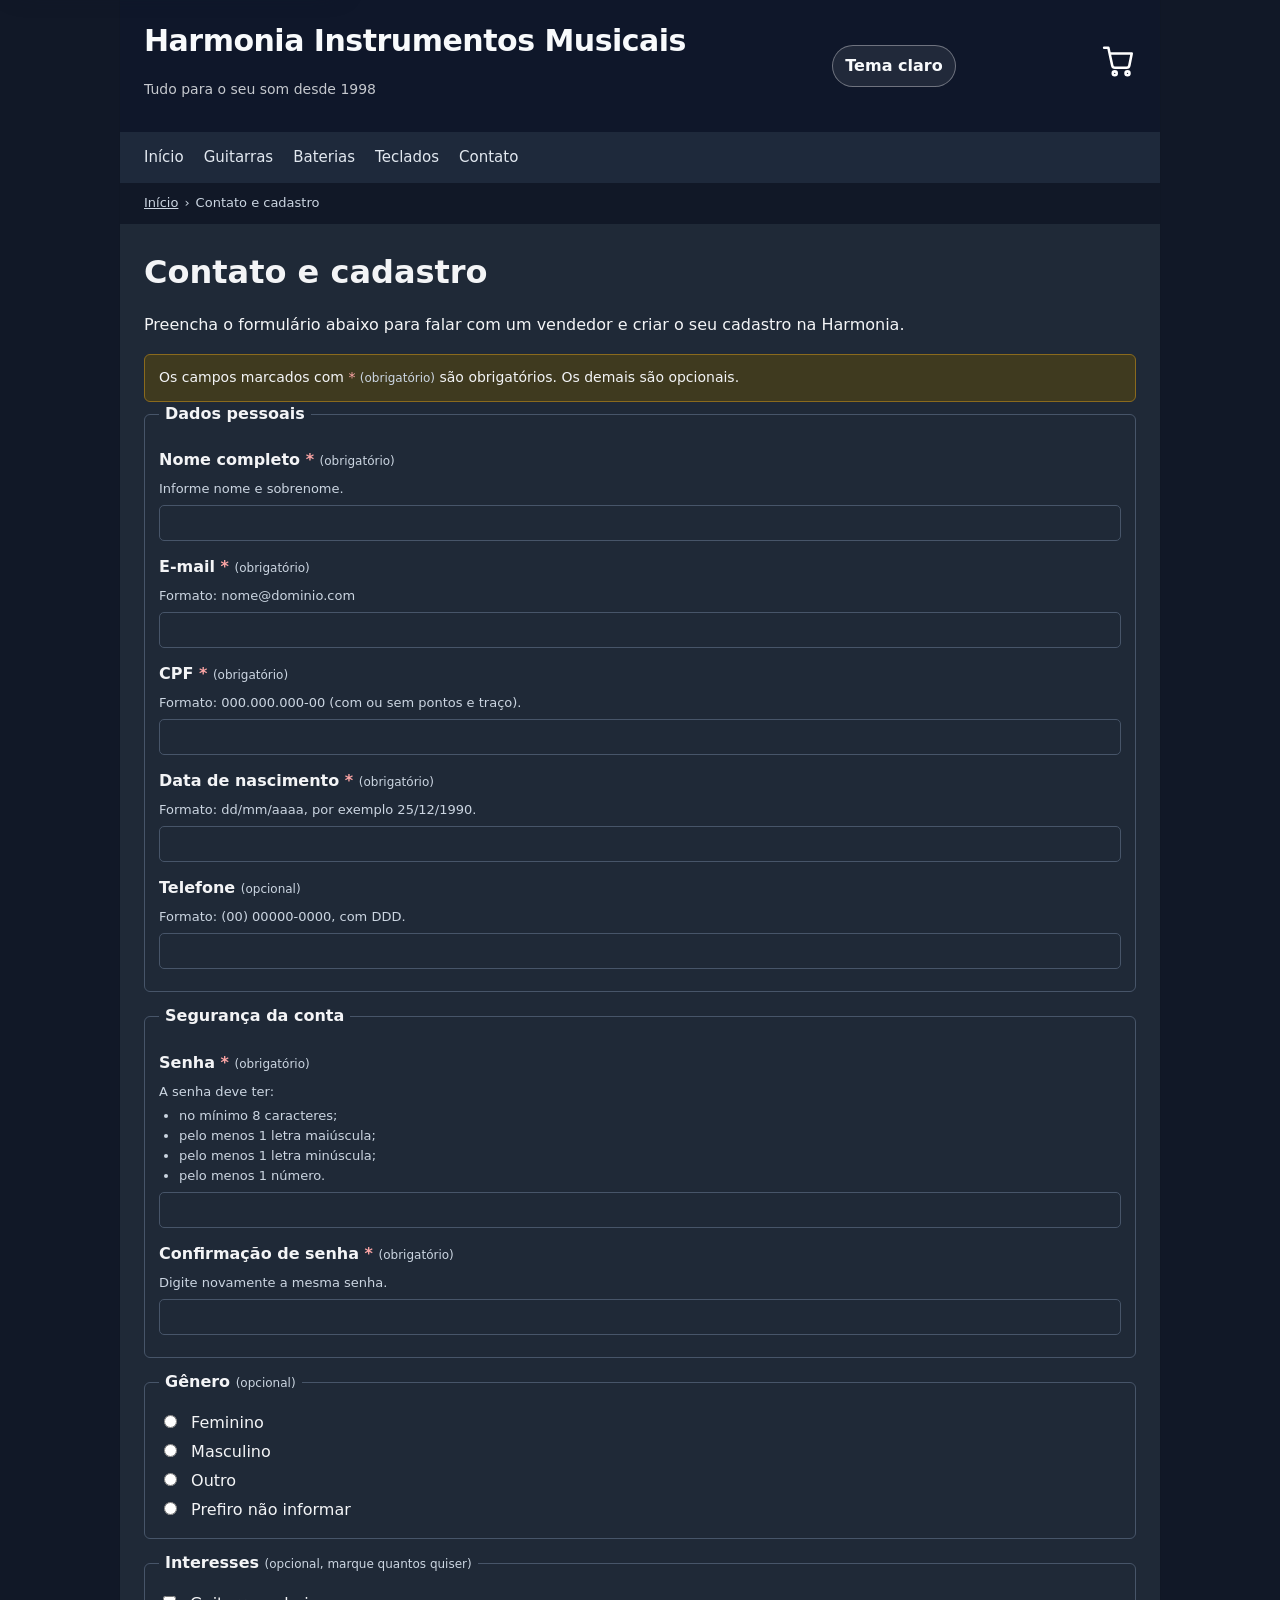
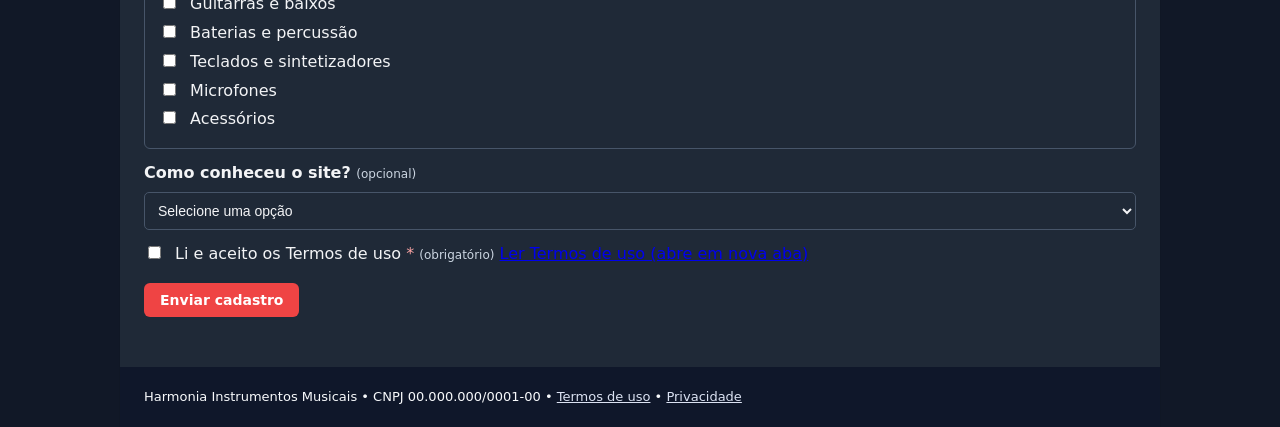
==== commit be96a851: "Corrige rotulo e link dos termos Co-authored-by: Copilot <223556219+Copilot@users.noreply.github.com" ====
--- a/contato.html
+++ b/contato.html
@@ -3,7 +3,7 @@
 <head>
 <meta charset="utf-8">
 <meta name="viewport" content="width=device-width, initial-scale=1">
-<title>Contato e cadastro – Harmonia Instrumentos Musicais - Acesso atualizado</title>
+<title>Contato e cadastro – Harmonia Instrumentos Musicais</title>
 <link rel="stylesheet" href="style.css">
 </head>
 <body>
@@ -15,9 +15,8 @@
     <div class="topo-flex">
       <div>
         <p class="titulo-principal">Harmonia Instrumentos Musicais</p>
-        <p class="subtitulo">Tudo para o seu som desde 1998 a 2026</p>
-        <p class="subtitulo">Feito por Bryan da Silva -Fatec São Roque;</p>
-          </div>
+        <p class="subtitulo">Tudo para o seu som desde 1998</p>
+      </div>
       <input type="checkbox" id="theme-toggle" class="theme-switch-input" aria-label="Alternar tema da página" checked>
       <label for="theme-toggle" class="theme-toggle">
         <span class="theme-label-light">Tema escuro</span>
@@ -186,7 +185,8 @@
         <div class="campo campo-termos">
           <div class="campo-opcao">
             <input type="checkbox" name="termos" id="termos" value="aceito" required aria-describedby="erro-termos">
-            <label for="termos">Li e aceito os <a href="termos.html" target="_blank" rel="noopener">Termos de uso (abre em nova aba)</a> <span class="marcador-obrigatorio" aria-hidden="true">*</span> <span class="obrigatorio">(obrigatório)</span></label>
+            <label for="termos">Li e aceito os Termos de uso <span class="marcador-obrigatorio" aria-hidden="true">*</span> <span class="obrigatorio">(obrigatório)</span></label>
+            <a href="termos.html" target="_blank" rel="noopener">Ler Termos de uso (abre em nova aba)</a>
           </div>
           <p class="erro" id="erro-termos" aria-live="polite"></p>
         </div>
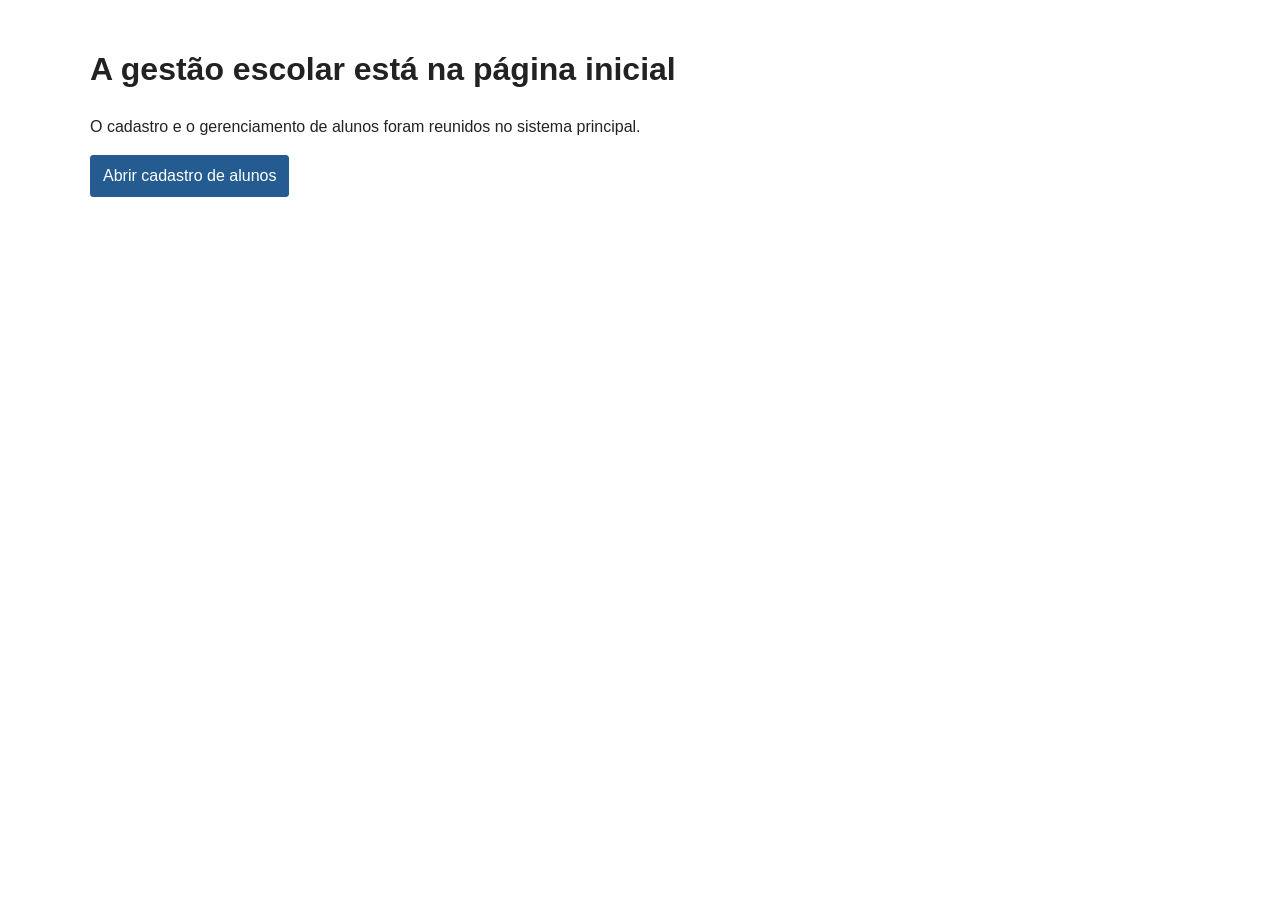
==== commit 291e5fab: "Simplifica visual da gestão escolar Co-authored-by: Copilot <223556219+Copilot@users.noreply.github." ====
--- a/contato.html
+++ b/contato.html
@@ -1,222 +1,18 @@
 <!DOCTYPE html>
 <html lang="pt-br">
 <head>
-<meta charset="utf-8">
-<meta name="viewport" content="width=device-width, initial-scale=1">
-<title>Contato e cadastro – Harmonia Instrumentos Musicais</title>
-<link rel="stylesheet" href="style.css">
+  <meta charset="utf-8">
+  <meta name="viewport" content="width=device-width, initial-scale=1">
+  <title>Sistema escolar – Gestão Escolar</title>
+  <link rel="stylesheet" href="style.css">
 </head>
 <body>
-<a class="skip-link" href="#conteudo">Pular para o conteúdo principal</a>
-
 <div class="wrap">
-
-  <header id="topo">
-    <div class="topo-flex">
-      <div>
-        <p class="titulo-principal">Harmonia Instrumentos Musicais</p>
-        <p class="subtitulo">Tudo para o seu som desde 1998</p>
-      </div>
-      <input type="checkbox" id="theme-toggle" class="theme-switch-input" aria-label="Alternar tema da página" checked>
-      <label for="theme-toggle" class="theme-toggle">
-        <span class="theme-label-light">Tema escuro</span>
-        <span class="theme-label-dark">Tema claro</span>
-      </label>
-      <a href="carrinho.html" aria-label="Ver carrinho de compras">
-        <img src="data:image/svg+xml,%3Csvg%20xmlns%3D%22http%3A%2F%2Fwww.w3.org%2F2000%2Fsvg%22%20viewBox%3D%220%200%2024%2024%22%20fill%3D%22none%22%20stroke%3D%22%23ffffff%22%20stroke-width%3D%221.8%22%20stroke-linecap%3D%22round%22%20stroke-linejoin%3D%22round%22%3E%3Ccircle%20cx%3D%229%22%20cy%3D%2220%22%20r%3D%221.4%22%2F%3E%3Ccircle%20cx%3D%2218%22%20cy%3D%2220%22%20r%3D%221.4%22%2F%3E%3Cpath%20d%3D%22M1.5%202h3l2.7%2012.4a2%202%200%200%200%202%201.6h8.1a2%202%200%200%200%202-1.6L21%206H6%22%2F%3E%3C%2Fsvg%3E" width="34" height="34" alt="">
-      </a>
-    </div>
-  </header>
-
-  <nav id="menu" aria-label="Menu principal">
-    <ul>
-      <li><a href="index.html">Início</a></li>
-      <li><a href="guitarras.html">Guitarras</a></li>
-      <li><a href="baterias.html">Baterias</a></li>
-      <li><a href="teclados.html">Teclados</a></li>
-      <li><a href="contato.html" aria-current="page">Contato</a></li>
-    </ul>
-  </nav>
-
-  <nav id="trilha" aria-label="Trilha de navegação">
-    <ol>
-      <li><a href="index.html">Início</a></li>
-      <li aria-current="page">Contato e cadastro</li>
-    </ol>
-  </nav>
-
-  <div id="miolo">
-
-    <main id="conteudo" tabindex="-1">
-
-      <h1 class="titulo-loja">Contato e cadastro</h1>
-
-      <p>Preencha o formulário abaixo para falar com um vendedor e criar o seu cadastro na Harmonia.</p>
-
-      <div class="aviso">Os campos marcados com <span class="marcador-obrigatorio" aria-hidden="true">*</span> <span class="obrigatorio">(obrigatório)</span> são obrigatórios. Os demais são opcionais.</div>
-
-      <!-- Resumo de erros: preenchido por js/validacao.js após uma tentativa de envio -->
-      <div id="resumo-erros" class="resumo-erros" role="alert" tabindex="-1"></div>
-
-      <!-- novalidate: a validação é feita por js/validacao.js, com mensagens acessíveis -->
-      <form id="form-cadastro" action="/enviar" method="post" novalidate>
-
-        <fieldset>
-          <legend>Dados pessoais</legend>
-
-          <div class="campo">
-            <label class="rotulo-campo" for="nome">Nome completo <span class="marcador-obrigatorio" aria-hidden="true">*</span> <span class="obrigatorio">(obrigatório)</span></label>
-            <p class="dica" id="dica-nome">Informe nome e sobrenome.</p>
-            <input type="text" id="nome" name="nome" autocomplete="name" required aria-describedby="dica-nome erro-nome">
-            <p class="erro" id="erro-nome" aria-live="polite"></p>
-          </div>
-
-          <div class="campo">
-            <label class="rotulo-campo" for="email">E-mail <span class="marcador-obrigatorio" aria-hidden="true">*</span> <span class="obrigatorio">(obrigatório)</span></label>
-            <p class="dica" id="dica-email">Formato: nome@dominio.com</p>
-            <input type="email" id="email" name="email" autocomplete="email" required aria-describedby="dica-email erro-email">
-            <p class="erro" id="erro-email" aria-live="polite"></p>
-          </div>
-
-          <div class="campo">
-            <label class="rotulo-campo" for="cpf">CPF <span class="marcador-obrigatorio" aria-hidden="true">*</span> <span class="obrigatorio">(obrigatório)</span></label>
-            <p class="dica" id="dica-cpf">Formato: 000.000.000-00 (com ou sem pontos e traço).</p>
-            <input type="text" id="cpf" name="cpf" inputmode="numeric" autocomplete="off" required aria-describedby="dica-cpf erro-cpf">
-            <p class="erro" id="erro-cpf" aria-live="polite"></p>
-          </div>
-
-          <div class="campo">
-            <label class="rotulo-campo" for="nascimento">Data de nascimento <span class="marcador-obrigatorio" aria-hidden="true">*</span> <span class="obrigatorio">(obrigatório)</span></label>
-            <p class="dica" id="dica-nascimento">Formato: dd/mm/aaaa, por exemplo 25/12/1990.</p>
-            <input type="text" id="nascimento" name="nascimento" inputmode="numeric" autocomplete="bday" required aria-describedby="dica-nascimento erro-nascimento">
-            <p class="erro" id="erro-nascimento" aria-live="polite"></p>
-          </div>
-
-          <div class="campo">
-            <label class="rotulo-campo" for="telefone">Telefone <span class="obrigatorio">(opcional)</span></label>
-            <p class="dica" id="dica-telefone">Formato: (00) 00000-0000, com DDD.</p>
-            <input type="tel" id="telefone" name="telefone" autocomplete="tel" aria-describedby="dica-telefone erro-telefone">
-            <p class="erro" id="erro-telefone" aria-live="polite"></p>
-          </div>
-        </fieldset>
-
-        <fieldset>
-          <legend>Segurança da conta</legend>
-
-          <div class="campo">
-            <label class="rotulo-campo" for="senha">Senha <span class="marcador-obrigatorio" aria-hidden="true">*</span> <span class="obrigatorio">(obrigatório)</span></label>
-            <div class="dica" id="dica-senha">
-              A senha deve ter:
-              <ul>
-                <li>no mínimo 8 caracteres;</li>
-                <li>pelo menos 1 letra maiúscula;</li>
-                <li>pelo menos 1 letra minúscula;</li>
-                <li>pelo menos 1 número.</li>
-              </ul>
-            </div>
-            <input type="password" id="senha" name="senha" autocomplete="new-password" required minlength="8" aria-describedby="dica-senha erro-senha">
-            <p class="erro" id="erro-senha" aria-live="polite"></p>
-          </div>
-
-          <div class="campo">
-            <label class="rotulo-campo" for="confirmar-senha">Confirmação de senha <span class="marcador-obrigatorio" aria-hidden="true">*</span> <span class="obrigatorio">(obrigatório)</span></label>
-            <p class="dica" id="dica-confirmar-senha">Digite novamente a mesma senha.</p>
-            <input type="password" id="confirmar-senha" name="confirmar-senha" autocomplete="new-password" required aria-describedby="dica-confirmar-senha erro-confirmar-senha">
-            <p class="erro" id="erro-confirmar-senha" aria-live="polite"></p>
-          </div>
-        </fieldset>
-
-        <fieldset>
-          <legend>Gênero <span class="obrigatorio">(opcional)</span></legend>
-          <div class="campo-opcao">
-            <input type="radio" name="genero" id="genero-feminino" value="feminino">
-            <label for="genero-feminino">Feminino</label>
-          </div>
-          <div class="campo-opcao">
-            <input type="radio" name="genero" id="genero-masculino" value="masculino">
-            <label for="genero-masculino">Masculino</label>
-          </div>
-          <div class="campo-opcao">
-            <input type="radio" name="genero" id="genero-outro" value="outro">
-            <label for="genero-outro">Outro</label>
-          </div>
-          <div class="campo-opcao">
-            <input type="radio" name="genero" id="genero-nao-informar" value="nao-informar">
-            <label for="genero-nao-informar">Prefiro não informar</label>
-          </div>
-        </fieldset>
-
-        <fieldset>
-          <legend>Interesses <span class="obrigatorio">(opcional, marque quantos quiser)</span></legend>
-          <div class="campo-opcao">
-            <input type="checkbox" name="interesses[]" id="interesse-guitarras" value="guitarras">
-            <label for="interesse-guitarras">Guitarras e baixos</label>
-          </div>
-          <div class="campo-opcao">
-            <input type="checkbox" name="interesses[]" id="interesse-baterias" value="baterias">
-            <label for="interesse-baterias">Baterias e percussão</label>
-          </div>
-          <div class="campo-opcao">
-            <input type="checkbox" name="interesses[]" id="interesse-teclados" value="teclados">
-            <label for="interesse-teclados">Teclados e sintetizadores</label>
-          </div>
-          <div class="campo-opcao">
-            <input type="checkbox" name="interesses[]" id="interesse-microfones" value="microfones">
-            <label for="interesse-microfones">Microfones</label>
-          </div>
-          <div class="campo-opcao">
-            <input type="checkbox" name="interesses[]" id="interesse-acessorios" value="acessorios">
-            <label for="interesse-acessorios">Acessórios</label>
-          </div>
-        </fieldset>
-
-        <div class="campo">
-          <label class="rotulo-campo" for="origem">Como conheceu o site? <span class="obrigatorio">(opcional)</span></label>
-          <select id="origem" name="origem">
-            <option value="">Selecione uma opção</option>
-            <option value="busca">Pesquisa na internet</option>
-            <option value="redes-sociais">Redes sociais</option>
-            <option value="indicacao">Indicação de amigo ou professor</option>
-            <option value="loja-fisica">Loja física</option>
-            <option value="outro">Outro</option>
-          </select>
-        </div>
-
-        <div class="campo campo-termos">
-          <div class="campo-opcao">
-            <input type="checkbox" name="termos" id="termos" value="aceito" required aria-describedby="erro-termos">
-            <label for="termos">Li e aceito os Termos de uso <span class="marcador-obrigatorio" aria-hidden="true">*</span> <span class="obrigatorio">(obrigatório)</span></label>
-            <a href="termos.html" target="_blank" rel="noopener">Ler Termos de uso (abre em nova aba)</a>
-          </div>
-          <p class="erro" id="erro-termos" aria-live="polite"></p>
-        </div>
-
-        <!-- Honeypot anti-spam: fora da tela, inerte (sem foco nem leitura por tecnologia assistiva).
-             Pessoas nunca o preenchem; robôs costumam preencher. Se vier preenchido, o envio é descartado. -->
-        <div class="campo-armadilha" aria-hidden="true" inert>
-          <label for="website">Deixe este campo em branco</label>
-          <input type="text" id="website" name="website" tabindex="-1" autocomplete="off">
-        </div>
-
-        <p><button type="submit" class="botao">Enviar cadastro</button></p>
-
-        <!-- Mensagem de sucesso: região de status, anunciada educadamente -->
-        <p id="msg-sucesso" class="sucesso" role="status"></p>
-
-      </form>
-
-    </main>
-
-  </div>
-
-  <footer id="rodape">
-    Harmonia Instrumentos Musicais &bull; CNPJ 00.000.000/0001-00 &bull;
-    <a href="termos.html">Termos de uso</a> &bull;
-    <a href="privacidade.html">Privacidade</a>
-  </footer>
-
+  <main id="conteudo" tabindex="-1">
+    <h1 class="titulo-loja">A gestão escolar está na página inicial</h1>
+    <p>O cadastro e o gerenciamento de alunos foram reunidos no sistema principal.</p>
+    <a class="botao" href="index.html#cadastro">Abrir cadastro de alunos</a>
+  </main>
 </div>
-
-<script src="js/validacao.js" defer></script>
 </body>
 </html>
--- a/style.css
+++ b/style.css
@@ -1,433 +1,337 @@
-  :root {
-    --bg: #111827;
-    --surface: #1f2937;
-    --surface-alt: #0f172a;
-    --surface-muted: #111827;
-    --header-bg: #0f172a;
-    --header-text: #f8fafc;
-    --nav-bg: #1e293b;
-    --nav-text: #e2e8f0;
-    --text: #f3f4f6;
-    --text-soft: #cbd5e1;
-    --border: #334155;
-    --border-strong: #475569;
-    --accent: #dbeafe;
-    --button-bg: #ef4444;
-    --button-text: #ffffff;
-    --warning-bg: #3f3a1f;
-    --warning-border: #8a6a1d;
-    --focus-ring: #fbbf24;
-    --shadow: rgba(15, 23, 42, 0.5);
-    --banner-bg: linear-gradient(135deg, #172554 0%, #1e3a8a 100%);
-    --banner-text: #eff6ff;
-    --carrossel-bg: #162236;
-    --carrossel-card: rgba(15, 23, 42, 0.7);
-    --erro: #fca5a5;
-    --erro-bg: rgba(127, 29, 29, 0.35);
-    --sucesso: #86efac;
-    --sucesso-bg: rgba(20, 83, 45, 0.45);
-  }
-
-  body:not(:has(#theme-toggle:checked)) {
-    --bg: #f6f6f8;
-    --surface: #ffffff;
-    --surface-alt: #f2f4f9;
-    --surface-muted: #eef0f5;
-    --header-bg: #1f2a44;
-    --header-text: #ffffff;
-    --nav-bg: #2c3a5e;
-    --nav-text: #ffffff;
-    --text: #1c1c1e;
-    --text-soft: #5b6478;
-    --border: #d9dee9;
-    --border-strong: #c3c9d6;
-    --accent: #1f2a44;
-    --button-bg: #c0392b;
-    --button-text: #ffffff;
-    --warning-bg: #fff8e1;
-    --warning-border: #f0dfa8;
-    --focus-ring: #ffbf47;
-    --shadow: rgba(31, 42, 68, 0.18);
-    --banner-bg: linear-gradient(135deg, #dfe8ff 0%, #c7d9ff 100%);
-    --banner-text: #1f2a44;
-    --carrossel-bg: #eff4ff;
-    --carrossel-card: rgba(255, 255, 255, 0.75);
-    --erro: #b91c1c;
-    --erro-bg: #fef2f2;
-    --sucesso: #166534;
-    --sucesso-bg: #f0fdf4;
-  }
-
-  * { box-sizing: border-box; }
-  html { scroll-behavior: smooth; }
-  body {
-    margin:0;
-    font-family: system-ui, "Segoe UI", Arial, sans-serif;
-    color: var(--text);
-    background: var(--bg);
-    line-height:1.55;
-  }
-  .wrap { max-width: 1040px; margin: 0 auto; background: var(--surface); box-shadow: 0 0 0 1px rgba(0, 0, 0, 0.04); }
-
-  .skip-link {
-    position: absolute;
-    left: 16px;
-    top: 16px;
-    z-index: 1000;
-    padding: 12px 18px;
-    border-radius: 8px;
-    background: var(--surface);
-    color: var(--accent);
-    font-weight: 700;
-    text-decoration: none;
-    transform: translateY(-180%);
-    transition: transform 0.2s ease;
-    box-shadow: 0 12px 24px var(--shadow);
-  }
-  .skip-link:focus {
-    transform: translateY(0);
-    outline: 3px solid var(--focus-ring);
-    outline-offset: 3px;
-  }
-
-  header#topo { background: var(--header-bg); color: var(--header-text); padding:18px 24px; }
-  .topo-flex { display:flex; justify-content:space-between; align-items:center; flex-wrap:wrap; gap:10px; }
-  .titulo-principal { font-size: 30px; font-weight: 800; letter-spacing:-.5px; margin:0; }
-  .subtitulo { color: var(--header-text); opacity: 0.78; font-size:14px; }
-  .theme-switch-input {
-    position: absolute;
-    opacity: 0;
-    pointer-events: none;
-  }
-
-  .theme-toggle {
-    display: inline-flex;
-    align-items: center;
-    justify-content: center;
-    border: 1px solid rgba(255,255,255,0.35);
-    background: rgba(255,255,255,0.08);
-    color: var(--header-text);
-    border-radius: 999px;
-    padding: 8px 12px;
-    font-weight: 600;
-    cursor: pointer;
-    min-width: 120px;
-  }
-
-  .theme-label-light,
-  .theme-label-dark {
-    display: inline;
-  }
-
-  .theme-toggle .theme-label-dark,
-  body:has(#theme-toggle:checked) .theme-toggle .theme-label-light {
-    display: none;
-  }
-
-  body:has(#theme-toggle:checked) .theme-toggle .theme-label-dark,
-  body:not(:has(#theme-toggle:checked)) .theme-toggle .theme-label-light {
-    display: inline;
-  }
-
-  nav#menu { background: var(--nav-bg); padding:10px 24px; }
-  nav#menu ul { list-style:none; margin:0; padding:0; display:flex; flex-wrap:wrap; }
-  nav#menu li { margin-right:20px; }
-  nav#menu a { color: var(--nav-text); text-decoration:none; font-size:15px; display:inline-block; padding:4px 0; }
-  nav#menu a:hover { text-decoration:underline; }
-
-  nav#trilha { padding:10px 24px; font-size:13px; color: var(--text-soft); background: var(--surface-muted); }
-  nav#trilha ol { list-style:none; display:flex; flex-wrap:wrap; gap:6px; margin:0; padding:0; }
-  nav#trilha li:not(:last-child)::after { content:"›"; margin-left:6px; }
-  nav#trilha a { color: var(--text-soft); }
-
-  #miolo { display:flex; gap:28px; padding:24px; align-items:flex-start; }
-  main#conteudo { flex:1 1 auto; min-width:0; }
-  main#conteudo:focus { outline: 3px solid var(--focus-ring); outline-offset: 3px; }
-  aside.lateral { flex:0 0 250px; background: var(--surface-alt); border:1px solid var(--border); padding:16px; border-radius:8px; font-size:14px; }
-
-  .titulo-loja { font-size:32px; font-weight:800; margin:0 0 6px; }
-  h2, h3 { margin: 26px 0 10px; }
-  h2 { font-size:21px; font-weight:800; }
-  h3 { font-size:17px; font-weight:700; }
-  .categoria-destaque { font-size:32px; font-weight:700; margin:26px 0 10px; }
-  aside.lateral h2 { font-size:16px; margin-top:0; }
-
-  .banner {
-    background: var(--banner-bg);
-    color: var(--banner-text);
-    border-radius: 12px;
-    padding: 20px 22px;
-    margin: 0 0 22px;
-    box-shadow: 0 14px 30px var(--shadow);
-    animation: fadeIn 0.8s ease;
-  }
-  .banner .eyebrow { margin:0 0 6px; font-size:12px; font-weight:800; letter-spacing:0.08em; text-transform: uppercase; }
-  .banner h2 { margin: 0 0 8px; font-size: clamp(1.5rem, 2vw, 2.2rem); }
-  .banner p { margin: 0; }
-
-  .carrossel {
-    background: var(--carrossel-bg);
-    border: 1px solid var(--border);
-    border-radius: 12px;
-    padding: 18px;
-    margin: 24px 0;
-  }
-  .slide-radio {
-    position: absolute;
-    opacity: 0;
-    pointer-events: none;
-  }
-  .carrossel-track { position: relative; min-height: 200px; }
-  .slide {
-    display: none;
-    background: var(--carrossel-card);
-    border: 1px solid var(--border);
-    border-radius: 10px;
-    padding: 18px;
-    min-height: 160px;
-  }
-  .slide h3 { margin-top:0; }
-  .carrossel-controles {
-    display: flex;
-    justify-content: space-between;
-    gap: 10px;
-    margin-top: 14px;
-  }
-  .carrossel-btn {
-    flex: 1;
-    border: 1px solid var(--border-strong);
-    background: transparent;
-    color: var(--text);
-    border-radius: 999px;
-    padding: 8px 12px;
-    font-weight: 600;
-    cursor: pointer;
-    text-align: center;
-  }
-
-  #slide-1:checked ~ .carrossel-track .slide-1,
-  #slide-2:checked ~ .carrossel-track .slide-2,
-  #slide-3:checked ~ .carrossel-track .slide-3 {
-    display: block;
-  }
-
-  #slide-1:checked ~ .carrossel-controles label[for="slide-1"],
-  #slide-2:checked ~ .carrossel-controles label[for="slide-2"],
-  #slide-3:checked ~ .carrossel-controles label[for="slide-3"] {
-    background: var(--button-bg);
-    color: var(--button-text);
-    border-color: var(--button-bg);
-  }
-
-  .cartao {
-    border:1px solid var(--border);
-    border-radius:8px;
-    padding:14px;
-    margin:10px 0;
-    background: var(--surface);
-    transition: transform 0.25s ease, box-shadow 0.25s ease;
-  }
-  .cartao:hover, .cartao:focus-within {
-    transform: scale(1.02);
-    box-shadow: 0 8px 20px var(--shadow);
-  }
-
-  .botao {
-    display:inline-block;
-    background: var(--button-bg);
-    color: var(--button-text);
-    padding:9px 16px;
-    border-radius:6px;
-    cursor:pointer;
-    font-weight:600;
-    font-size:14px;
-    text-decoration:none;
-  }
-  button.botao { font-family:inherit; border:none; -webkit-appearance:none; appearance:none; }
-
-  table { border-collapse: collapse; width:100%; margin:14px 0; font-size:14px; }
-  caption { caption-side: top; text-align:left; font-weight:700; margin-bottom:8px; }
-  th, td { border:1px solid var(--border); padding:9px 11px; text-align:left; font-weight:400; }
-  .cab { background: var(--surface-muted); font-weight:700; }
-
-  .lista-simples { list-style:none; margin:0; padding:0; }
-  .lista-simples li { margin:4px 0; }
-
-  fieldset { border:1px solid var(--border-strong); border-radius:6px; padding:12px 14px; margin:0 0 12px; }
-  legend { font-weight:600; padding:0 6px; }
-  .rotulo-campo { display:block; font-weight:600; margin:14px 0 6px; }
-  .obrigatorio { font-weight:400; color: var(--text-soft); font-size:12px; }
-  .marcador-obrigatorio { color: var(--erro); }
-  .campo { margin-bottom: 6px; }
-  .campo .rotulo-campo { margin-top: 10px; }
-  .dica { color: var(--text-soft); font-size:13px; margin:0 0 6px; }
-  .dica ul { margin:4px 0 0; padding-left:20px; }
-  .campo-termos { margin: 8px 0 14px; }
-  .campo-opcao { margin:4px 0; }
-  .campo-opcao label { margin-left:6px; }
-
-  input[type=text], input[type=email], input[type=password], input[type=tel], select {
-    width:100%;
-    padding:9px;
-    border:1px solid var(--border-strong);
-    border-radius:5px;
-    margin-bottom:4px;
-    font-size:14px;
-    background: var(--surface);
-    color: var(--text);
-  }
-  .erro { color: var(--erro); font-size:13px; margin:0 0 12px; font-weight:600; }
-  .erro:empty { margin:0; }
-
-  footer#rodape { background: var(--header-bg); color: var(--header-text); padding:20px 24px; font-size:13px; margin-top:10px; }
-  footer#rodape a { color: #dbe2f2; }
-
-  .aviso { background: var(--warning-bg); border:1px solid var(--warning-border); padding:12px 14px; border-radius:6px; font-size:14px; }
-
-  .promo-final {
-    position: relative;
-    margin: 28px 24px 16px;
-    padding: 28px 24px;
-    border-radius: 18px;
-    background: linear-gradient(135deg, rgba(239, 68, 68, 0.12), rgba(59, 130, 246, 0.14));
-    border: 1px solid var(--border-strong);
-    box-shadow: 0 14px 30px var(--shadow);
-    overflow: hidden;
-    animation: fadeInBanner 1.2s ease-in-out;
-    transition: transform 0.25s ease, box-shadow 0.25s ease, border-color 0.25s ease;
-  }
-
-  .promo-final::before {
-    content: "";
-    position: absolute;
-    inset: 0;
-    background: linear-gradient(120deg, transparent 0%, rgba(255,255,255,0.12) 50%, transparent 100%);
-    transform: translateX(-100%);
-    animation: shimmer 3s ease-in-out infinite;
-  }
-
-  .promo-final:hover,
-  .promo-final:focus-within {
-    transform: translateY(-3px);
-    box-shadow: 0 18px 34px var(--shadow);
-    border-color: var(--focus-ring);
-  }
-
-  .promo-final__tag {
-    margin: 0 0 10px;
-    font-size: 12px;
-    letter-spacing: 0.08em;
-    text-transform: uppercase;
-    font-weight: 800;
-    color: var(--accent);
-  }
-
-  .promo-final h2 {
-    margin: 0 0 10px;
-    font-size: clamp(1.3rem, 2vw, 2rem);
-  }
-
-  .promo-final p {
-    margin: 0 0 18px;
-    color: var(--text-soft);
-  }
-
-  .promo-final__cta {
-    display: inline-block;
-    padding: 12px 20px;
-    border-radius: 999px;
-    background: var(--button-bg);
-    color: var(--button-text);
-    text-decoration: none;
-    font-weight: 700;
-    transition: transform 0.2s ease, filter 0.2s ease;
-  }
-
-  .promo-final__cta:hover,
-  .promo-final__cta:focus-visible {
-    transform: scale(1.04);
-    filter: brightness(1.08);
-  }
-
-
-  /* ---- Validação acessível: estados de erro ----
-     O erro nunca depende só da cor: há borda mais grossa, o texto "Erro:" na
-     mensagem e o atributo aria-invalid para tecnologia assistiva. */
-  input[aria-invalid="true"], select[aria-invalid="true"] {
-    border: 2px solid var(--erro);
-    padding: 8px;
-  }
-  input[type=checkbox][aria-invalid="true"], input[type=radio][aria-invalid="true"] {
-    outline: 2px solid var(--erro);
-    outline-offset: 2px;
-  }
-
-  /* ---- Resumo de erros no topo do formulário ---- */
-  .resumo-erros { margin: 14px 0; }
-  .resumo-erros:empty { margin: 0; }
-  .resumo-erros .resumo-conteudo {
-    background: var(--erro-bg);
-    border: 2px solid var(--erro);
-    border-radius: 8px;
-    padding: 14px 18px;
-  }
-  .resumo-erros h2 { margin: 0 0 8px; font-size: 18px; color: var(--erro); }
-  .resumo-erros ul { margin: 0; padding-left: 20px; }
-  .resumo-erros li { margin: 4px 0; }
-  .resumo-erros a { color: var(--text); font-weight: 600; }
-  .resumo-erros:focus { outline: 3px solid var(--focus-ring); outline-offset: 3px; }
-
-  /* ---- Mensagem de sucesso ---- */
-  .sucesso { margin: 12px 0 0; }
-  .sucesso:empty { margin: 0; }
-  .sucesso.visivel {
-    background: var(--sucesso-bg);
-    color: var(--sucesso);
-    border: 2px solid var(--sucesso);
-    border-radius: 8px;
-    padding: 12px 16px;
-    font-weight: 600;
-  }
-
-  /* ---- Honeypot: fora da tela (não usar display:none, robôs o ignorariam) ---- */
-  .campo-armadilha {
-    position: absolute;
-    left: -10000px;
-    top: auto;
-    width: 1px;
-    height: 1px;
-    overflow: hidden;
-  }
-
-  a:focus-visible, button:focus-visible, input:focus-visible, select:focus-visible {
-    outline: 3px solid var(--focus-ring);
-    outline-offset: 2px;
-  }
-
-  @keyframes fadeIn {
-    from { opacity: 0; transform: translateY(12px); }
-    to { opacity: 1; transform: translateY(0); }
-  }
-
-  @keyframes fadeInBanner {
-    0% { opacity: 0; transform: translateY(16px); }
-    100% { opacity: 1; transform: translateY(0); }
-  }
-
-  @keyframes shimmer {
-    0% { transform: translateX(-100%); }
-    50% { transform: translateX(100%); }
-    100% { transform: translateX(100%); }
-  }
-
-  @media (prefers-reduced-motion: reduce) {
-    html { scroll-behavior: auto; }
-    *, *::before, *::after {
-      animation-duration: 0.01ms !important;
-      animation-iteration-count: 1 !important;
-      transition-duration: 0.01ms !important;
-      scroll-behavior: auto !important;
-    }
-    .skip-link { transition: none; }
-    .cartao:hover, .cartao:focus-within { transform: none; }
-  }
+:root {
+  color-scheme: light;
+  --page: #ffffff;
+  --text: #222222;
+  --muted: #555555;
+  --line: #d7dce2;
+  --soft: #f4f6f8;
+  --blue: #245c91;
+  --blue-dark: #19456f;
+  --danger: #a32121;
+  --success: #246b36;
+}
+
+* { box-sizing: border-box; }
+
+html { scroll-behavior: smooth; }
+
+body {
+  margin: 0;
+  background: var(--page);
+  color: var(--text);
+  font-family: Arial, Helvetica, sans-serif;
+  font-size: 16px;
+  line-height: 1.5;
+}
+
+.wrap {
+  width: min(100% - 32px, 1100px);
+  margin: 0 auto;
+  background: var(--page);
+}
+
+.skip-link {
+  position: absolute;
+  top: 8px;
+  left: 8px;
+  z-index: 1;
+  padding: 8px 12px;
+  transform: translateY(-150%);
+  background: var(--page);
+  color: var(--blue-dark);
+}
+
+.skip-link:focus { transform: translateY(0); }
+
+header#topo {
+  padding: 18px 0;
+  border-bottom: 1px solid var(--line);
+}
+
+.topo-flex {
+  display: flex;
+  align-items: center;
+  gap: 12px;
+}
+
+.marca {
+  display: flex;
+  align-items: center;
+  gap: 10px;
+  color: var(--text);
+  text-decoration: none;
+}
+
+.marca-icone {
+  display: grid;
+  width: 40px;
+  height: 40px;
+  place-items: center;
+  border: 1px solid var(--blue);
+  color: var(--blue);
+  font-weight: 700;
+}
+
+.marca .titulo-principal,
+.marca .subtitulo { display: block; }
+
+.titulo-principal {
+  margin: 0;
+  font-size: 22px;
+  font-weight: 700;
+}
+
+.subtitulo {
+  margin: 2px 0 0;
+  color: var(--muted);
+  font-size: 14px;
+}
+
+nav#menu {
+  padding: 10px 0;
+  border-bottom: 1px solid var(--line);
+}
+
+nav#menu ul {
+  display: flex;
+  flex-wrap: wrap;
+  gap: 8px 24px;
+  margin: 0;
+  padding: 0;
+  list-style: none;
+}
+
+nav#menu a {
+  color: var(--blue-dark);
+  text-decoration: none;
+}
+
+nav#menu a:hover { text-decoration: underline; }
+
+main#conteudo { padding: 24px 0; }
+
+.boas-vindas {
+  display: flex;
+  align-items: center;
+  justify-content: space-between;
+  gap: 16px;
+  padding: 16px 0;
+  border-bottom: 1px solid var(--line);
+}
+
+.boas-vindas h1 {
+  margin: 0 0 4px;
+  font-size: 26px;
+}
+
+.boas-vindas p { margin: 0; }
+
+.eyebrow {
+  margin: 0 0 4px;
+  color: var(--muted);
+  font-size: 12px;
+  font-weight: 700;
+  letter-spacing: .04em;
+}
+
+.botao {
+  display: inline-block;
+  padding: 8px 12px;
+  border: 1px solid var(--blue);
+  border-radius: 3px;
+  background: var(--blue);
+  color: #ffffff;
+  cursor: pointer;
+  font: inherit;
+  text-align: center;
+  text-decoration: none;
+}
+
+.botao:hover { background: var(--blue-dark); }
+
+.botao-secundario {
+  background: #ffffff;
+  color: var(--blue-dark);
+}
+
+.botao-secundario:hover {
+  background: var(--soft);
+  color: var(--blue-dark);
+}
+
+.metricas {
+  display: flex;
+  flex-wrap: wrap;
+  gap: 12px 32px;
+  padding: 16px 0;
+  border-bottom: 1px solid var(--line);
+}
+
+.metrica { min-width: 150px; }
+.metrica p { margin: 0; color: var(--muted); font-size: 14px; }
+.metrica strong { font-size: 22px; }
+.metrica-icone { display: none; }
+
+.painel { padding: 20px 0; border-bottom: 1px solid var(--line); }
+.painel-cabecalho { margin-bottom: 14px; }
+.painel-cabecalho h2 { margin: 0; font-size: 21px; }
+.painel-cabecalho .eyebrow { margin-bottom: 2px; }
+
+.form-grid {
+  display: grid;
+  grid-template-columns: repeat(2, minmax(0, 1fr));
+  gap: 0 18px;
+}
+
+.campo-largo { grid-column: 1 / -1; }
+.campo { min-width: 0; margin-bottom: 12px; }
+.rotulo-campo { display: block; margin-bottom: 5px; font-weight: 600; }
+.marcador-obrigatorio { color: var(--danger); }
+.obrigatorio { color: var(--muted); font-size: 13px; font-weight: 400; }
+.dica { margin: 4px 0; color: var(--muted); font-size: 13px; }
+
+input[type="text"],
+input[type="email"],
+input[type="tel"],
+input[type="search"],
+select,
+textarea {
+  width: 100%;
+  min-height: 38px;
+  padding: 7px 9px;
+  border: 1px solid #aeb7c1;
+  border-radius: 3px;
+  background: #ffffff;
+  color: var(--text);
+  font: inherit;
+}
+
+textarea { resize: vertical; }
+
+input:focus-visible,
+select:focus-visible,
+textarea:focus-visible,
+button:focus-visible,
+a:focus-visible,
+h2:focus {
+  outline: 2px solid var(--blue);
+  outline-offset: 2px;
+}
+
+input[aria-invalid="true"],
+textarea[aria-invalid="true"] { border-color: var(--danger); }
+
+.endereco {
+  margin: 8px 0 14px;
+  padding: 12px;
+  border: 1px solid var(--line);
+}
+
+.endereco legend { padding: 0 5px; font-weight: 600; }
+
+.consulta-cep {
+  display: flex;
+  align-items: flex-start;
+  gap: 8px;
+}
+
+.consulta-cep input { flex: 1; min-width: 0; }
+.consulta-cep button { flex: 0 0 auto; }
+.consulta-cep button:disabled { cursor: wait; opacity: .7; }
+
+.acoes-formulario { display: flex; flex-wrap: wrap; gap: 8px; margin-top: 12px; }
+
+.painel-cabecalho-lista {
+  display: flex;
+  align-items: flex-end;
+  justify-content: space-between;
+  gap: 16px;
+}
+
+.busca-alunos {
+  display: grid;
+  width: min(100%, 340px);
+  gap: 4px;
+  font-size: 14px;
+}
+
+.tabela-responsiva { overflow-x: auto; }
+.tabela-responsiva table { min-width: 650px; }
+
+table {
+  width: 100%;
+  border-collapse: collapse;
+  text-align: left;
+}
+
+caption {
+  padding: 0 0 8px;
+  color: var(--muted);
+  text-align: left;
+}
+
+th, td { padding: 9px 10px; border: 1px solid var(--line); }
+th { background: var(--soft); font-weight: 600; }
+.acoes-tabela { white-space: nowrap; }
+
+.botao-acao {
+  padding: 5px 8px;
+  border: 1px solid var(--blue);
+  border-radius: 3px;
+  background: #ffffff;
+  color: var(--blue-dark);
+  cursor: pointer;
+  font: inherit;
+  font-size: 14px;
+}
+
+.botao-excluir {
+  margin-left: 5px;
+  border-color: var(--danger);
+  color: var(--danger);
+}
+
+.situacao { font-weight: 600; }
+.situacao-ativo { color: var(--success); }
+.situacao-inativo { color: var(--muted); }
+.lista-vazia, .nota-privacidade { color: var(--muted); font-size: 14px; }
+.nota-privacidade { padding: 12px 0; }
+
+.erro { margin: 3px 0 0; color: var(--danger); font-size: 13px; font-weight: 600; }
+.erro:empty { display: none; }
+
+.resumo-erros { margin: 10px 0; }
+.resumo-erros:empty { display: none; }
+.resumo-conteudo { padding: 10px 12px; border: 1px solid var(--danger); background: #fff8f8; }
+.resumo-conteudo h2 { margin: 0 0 5px; color: var(--danger); font-size: 17px; }
+.resumo-conteudo ul { margin: 0; padding-left: 20px; }
+.resumo-conteudo a { color: var(--danger); }
+
+.mensagem-aplicacao { margin: 12px 0; color: var(--success); }
+.mensagem-aplicacao:empty { display: none; }
+.erro-aplicacao { color: var(--danger); }
+
+footer#rodape {
+  padding: 14px 0;
+  border-top: 1px solid var(--line);
+  color: var(--muted);
+  font-size: 14px;
+}
+
+@media (max-width: 640px) {
+  .wrap { width: min(100% - 24px, 1100px); }
+  .boas-vindas, .painel-cabecalho-lista { align-items: stretch; flex-direction: column; }
+  .boas-vindas .botao { width: 100%; }
+  .form-grid { grid-template-columns: 1fr; }
+  .campo-largo { grid-column: auto; }
+  .busca-alunos { width: 100%; }
+}
+
+@media (max-width: 420px) {
+  .consulta-cep { flex-direction: column; }
+  .consulta-cep button { width: 100%; }
+}
+
+@media (prefers-reduced-motion: reduce) {
+  html { scroll-behavior: auto; }
+}
